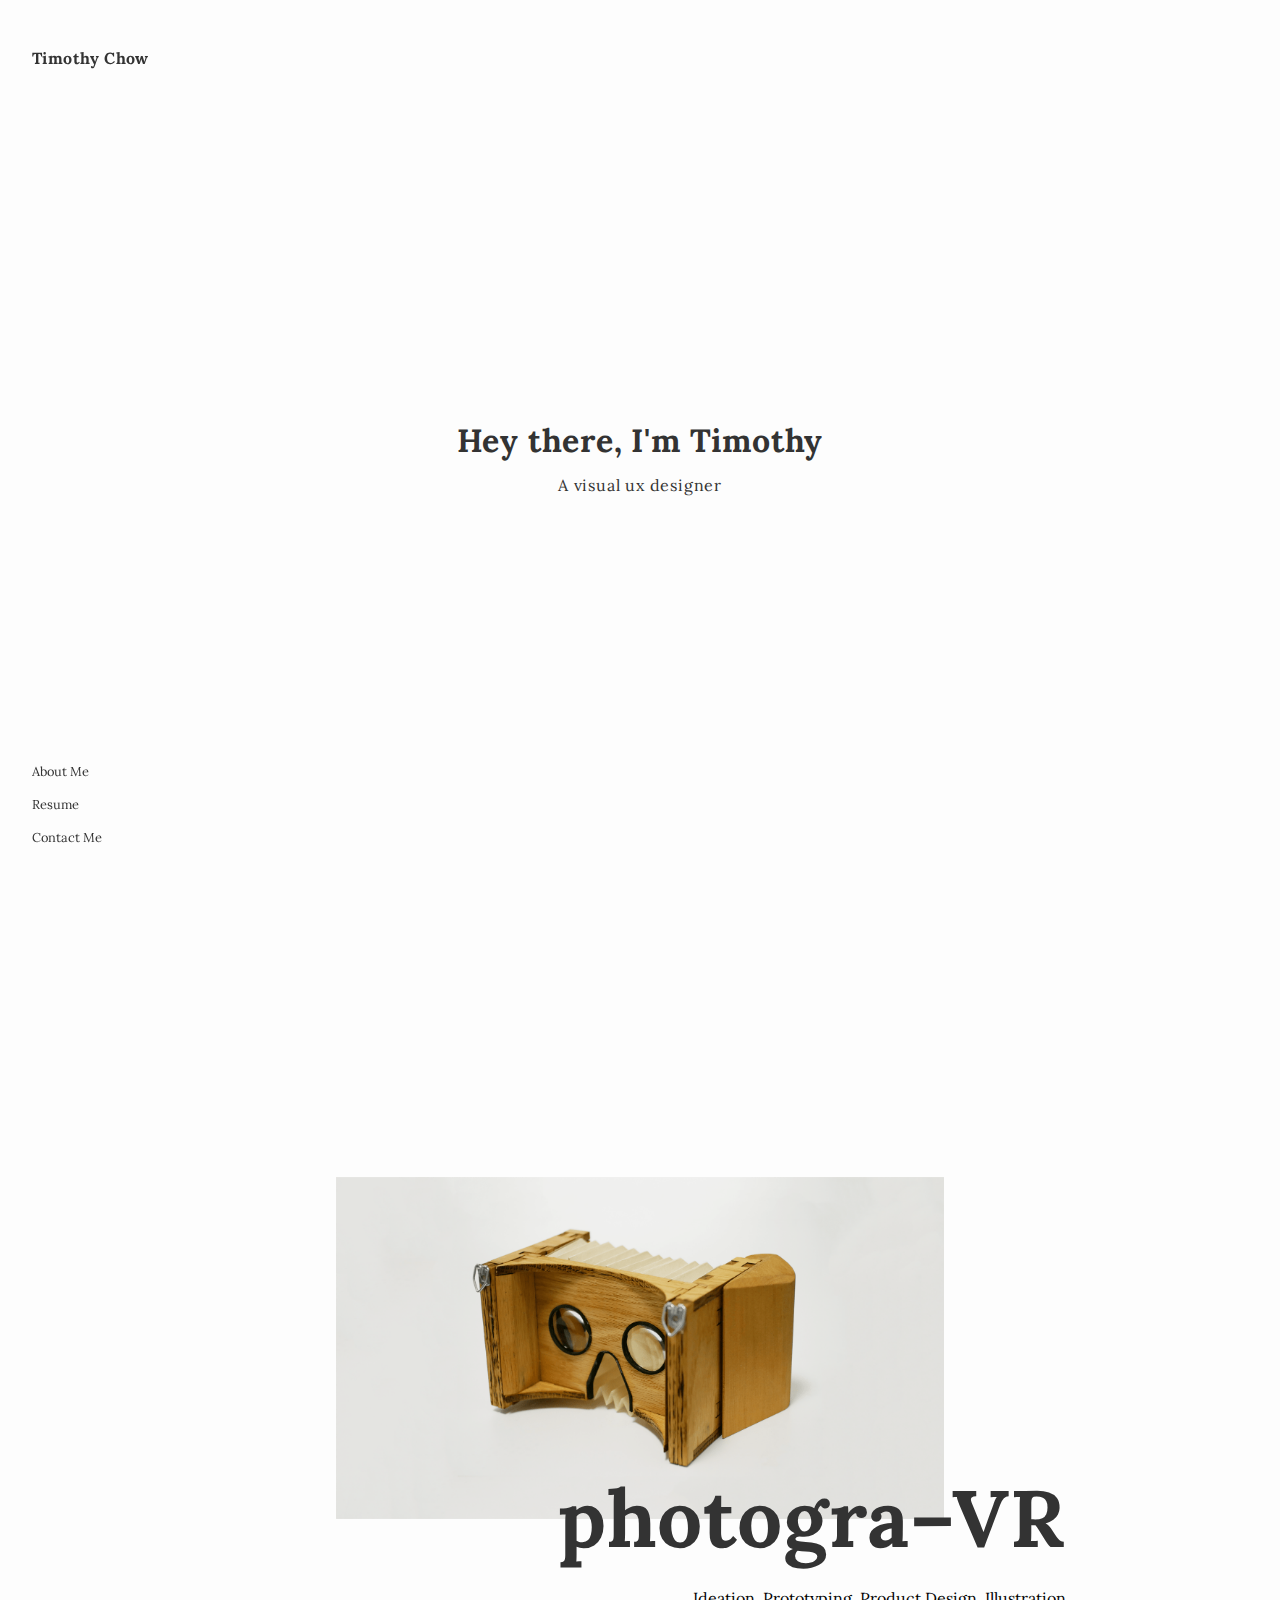
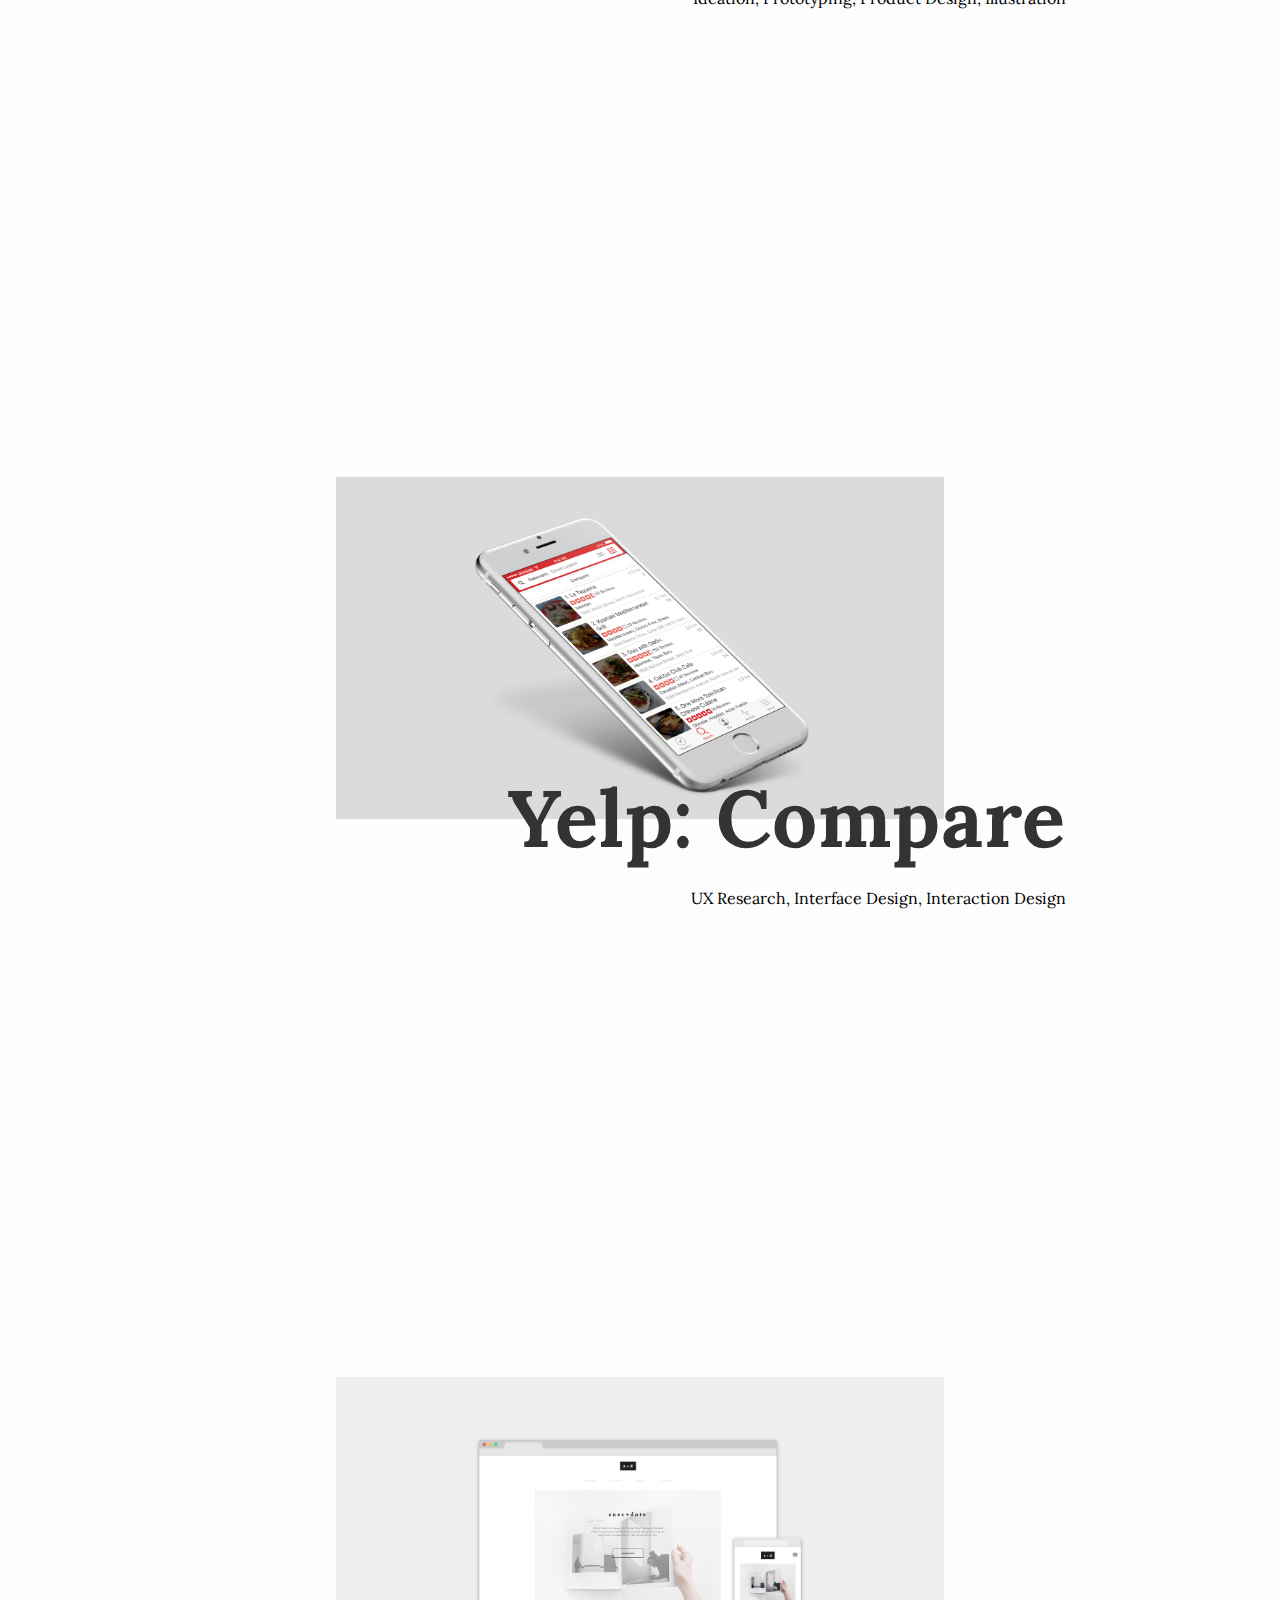
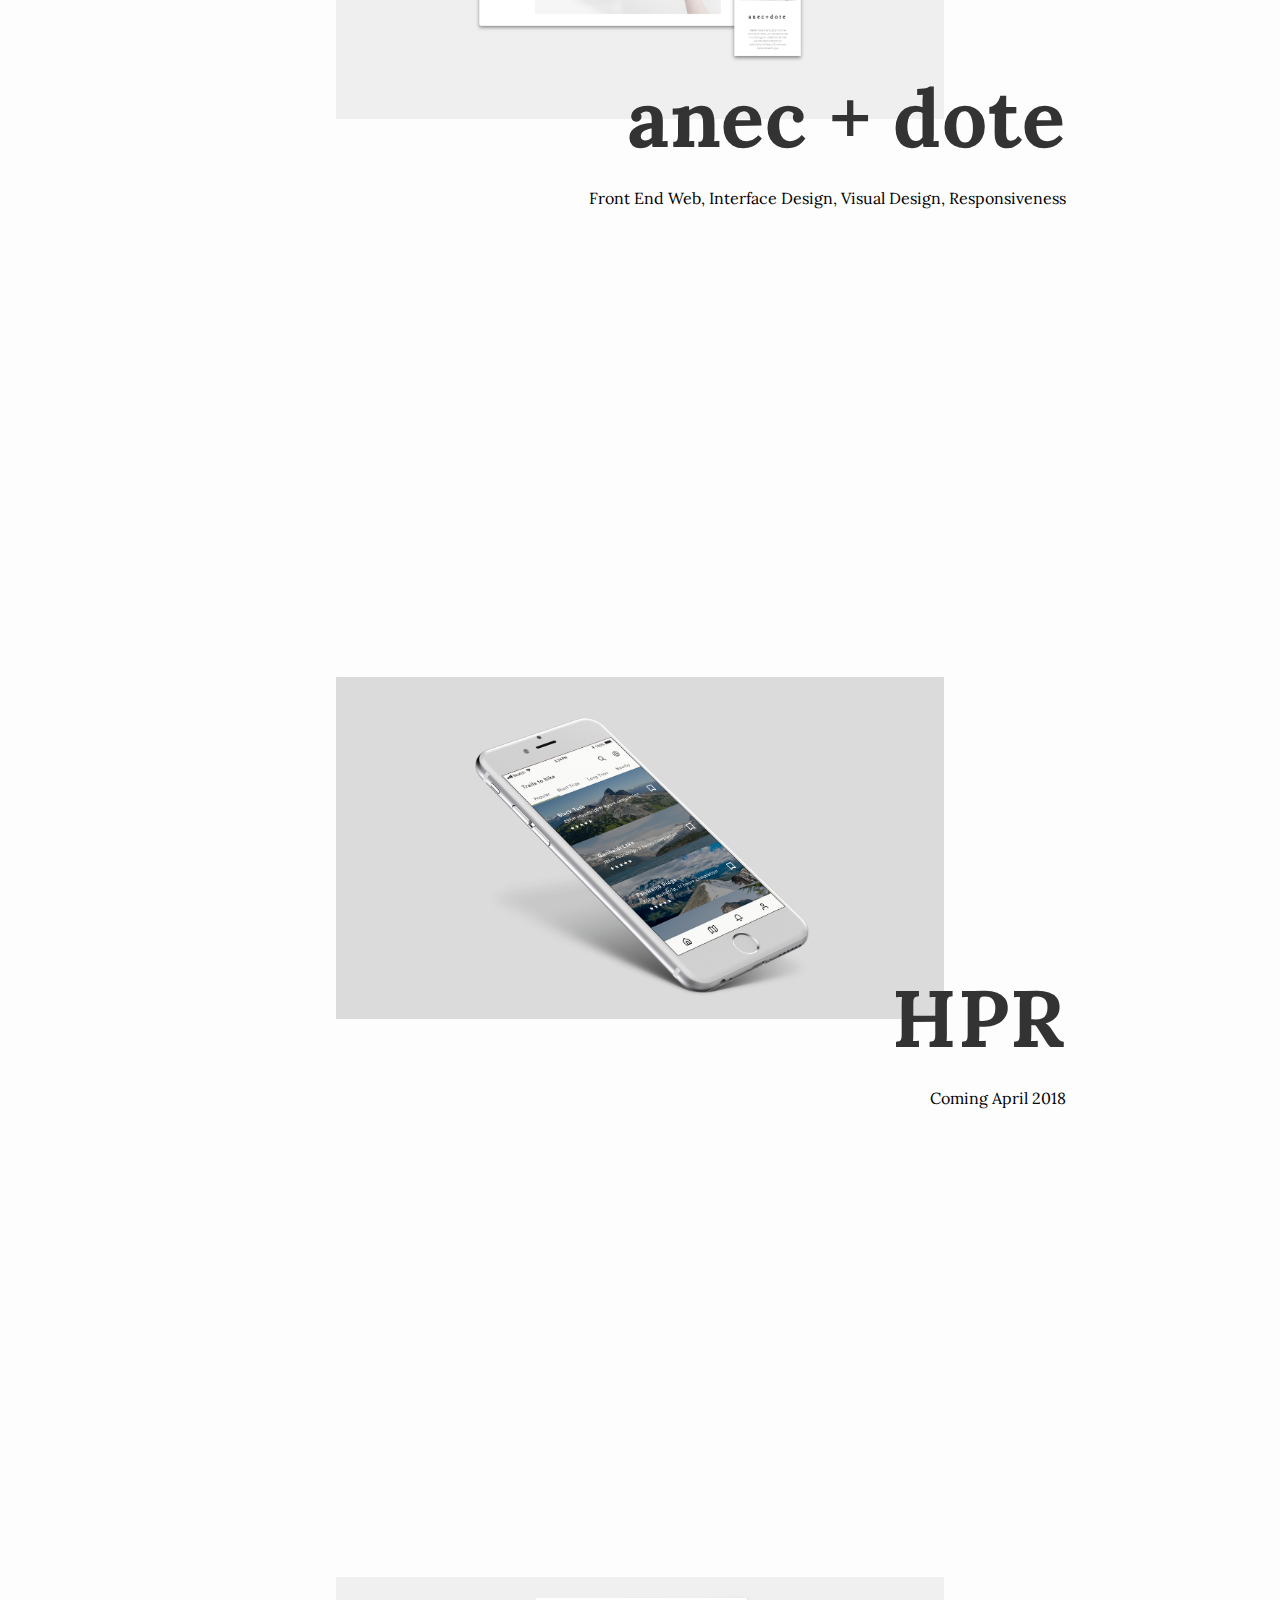
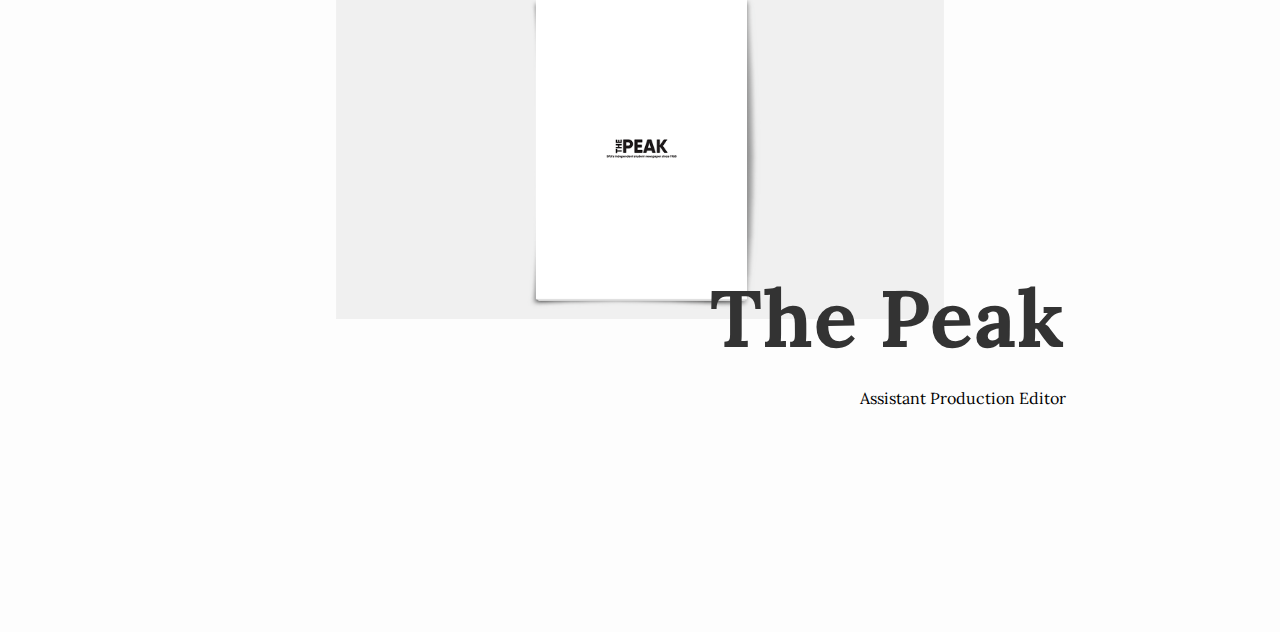
==== public_html/index.html @ 2b975cde "Headers resized" ====
<!DOCTYPE html>
<html lang="en">

<head>
    <meta charset="utf-8">
    <meta name="viewport" content="width=device-width, initial-scale=1">
    <link rel="stylesheet" href="css/normalize.css">
    <link rel="stylesheet" href="css/main.css">
    <link rel="stylesheet" href="css/grids.css">
    <link rel="stylesheet" href="css/jquery.fullPage.css">
    <title>Timothy Chow</title>

    <script src="https://ajax.googleapis.com/ajax/libs/jquery/3.3.1/jquery.min.js"></script>
    <script src="js/smoothScroll.js"></script>
    <script src="js/hamburger.js"></script>
    <script src="js/jquery.fullPage.js"></script>
    <script src="js/jquery.fittext.js"></script>
</head>

<body>
    <div id="home"></div>
    <nav>
        <div class="logo-container">
            <a href="#home">
                <h1>Timothy Chow</h1>
            </a>
        </div>
        <div class="nav-container" id="myNav">
            <div id="landing">
                <div class="hamburger" onclick="myFunction()">
                    <div class="ham-bar1"></div>
                    <div class="ham-bar2"></div>
                    <div class="ham-bar3"></div>
                </div>
            </div>
            <ul>
                <li><a href="about.html">About Me</a></li>
                <li><a href="pdf/Resume.pdf">Resume</a></li>
                <li><a href="mailto:tmc21@sfu.ca">Contact Me</a></li>
            </ul>
        </div>
    </nav>
    <div class="content-container">
        <div class="content">
            <div id="fullpage">
                <div class="section" id="intro">
                    <h1>Hey there, I'm Timothy</h1>
                    <h2>A visual ux designer</h2>
                </div>
                <div class="section">
                    <div class="project">
                        <a href="photographVR.html">
                            <figure class="tint">
                                <img src="img/photograph-vr-img.png" alt="photogra–VR" />
                                <div class="text-content">
                                    <h2>photogra–VR</h2>
                                    <p>Ideation, Prototyping, Product Design, Illustration</p>
                                </div>
                            </figure>
                        </a>
                    </div>
                    <h2 class="header">photogra–VR</h2>
                    <p class="subheader">Ideation, Prototyping, Product Design, Illustration</p>
                </div>
                <div class="section">
                    <div class="project">
                        <a href="yelp.html">
                            <figure class="tint">
                                <img src="img/yelp.png" alt="Yelp Feature" />
                                <div class="text-content">
                                    <h2>Yelp: Compare</h2>
                                    <p>UX Research, Interface Design, Interaction Design</p>
                                </div>
                            </figure>
                        </a>
                    </div>
                    <h2 class="header">Yelp: Compare</h2>
                    <p class="subheader">UX Research, Interface Design, Interaction Design</p>
                </div>
                <div class="section">
                    <div class="project">
                        <a href="anecdote.html">
                            <figure class="tint">
                                <img src="img/anecdote.png" alt="anec+dote" />
                                <div class="text-content">
                                    <h2>anec + dote</h2>
                                    <p>Front End Web, Interface Design, Visual Design, Responsiveness</p>
                                </div>
                            </figure>
                        </a>
                    </div>
                    <h2 class="header">anec + dote</h2>
                    <p class="subheader">Front End Web, Interface Design, Visual Design, Responsiveness</p>
                </div>
                <div class="section">
                    <div class="project">
                        <a href="#0">
                            <figure class="tint">
                                <img src="img/HPR.png" alt="HPR" />
                                <div class="text-content">
                                    <h2>Hiker's Preparation Resource</h2>
                                    <p>Coming April 2018</p>
                                </div>
                            </figure>
                        </a>
                    </div>
                    <h2 class="header">HPR</h2>
                    <p class="subheader">Coming April 2018</p>
                </div>
                <div class="section">
                    <div class="project">
                        <a href="thepeak.html">
                            <figure class="tint">
                                <img src="img/thepeak.png" alt="The Peak" />
                                <div class="text-content">
                                    <h2>The Peak</h2>
                                    <p>Assistant Production Editor</p>
                                </div>
                            </figure>
                        </a>
                    </div>
                    <h2 class="header">The Peak</h2>
                    <p class="subheader">Assistant Production Editor</p>
                </div>
            </div>
        </div>
    </div>

    <script>
        $('#fullpage').fullpage({
            scrollingSpeed: 800,
            autoScrolling: false,
            fitToSection: true,
            fitToSectionDelay: 500,
            scrollBar: true,
            easing: 'easeInOutCubic',
            easingcss3: 'ease',
            loopBottom: false,
            loopTop: false,
            loopHorizontal: true,
            continuousVertical: false,
            scrollOverflow: false,
            touchSensitivity: 15,
            normalScrollElementTouchThreshold: 5,

            //Accessibility
            keyboardScrolling: true,
            animateAnchor: true,
            recordHistory: false,

            //Design
            controlArrows: true,
            responsiveWidth: 460,
            anchors: ['tim', 'photogra–VR', 'yelp', 'anecdote', 'hpr', 'thepeak'],

        });
    </script>
</body>
</html>
---- public_html/css/main.css ----
/*@import url('https://fonts.googleapis.com/css?family=Karla:400,400i,700,700i');*/

@import url('https://fonts.googleapis.com/css?family=Lora');

* {
    font-family: "Lora", sans-serif;
    box-sizing: border-box;
}

::selection {
    background: #ffff66;
}

html,
body {
    height: 100%;
    width: 100%;
}

body {
    margin: 0;
    padding: 0;
    background-color: #fdfdfd;
}

.logo-container {
    position: fixed;
    top: 0%;
    z-index: 1;
    margin-left: 2rem;
}

.logo-container a {
    text-decoration: none;
}

.logo-container h1 {
    display: inline-block;
    text-align: left;
    margin-top: 3rem;
    margin-bottom: 2rem;
    color: #333;
    font-size: 1rem;
    font-weight: 700;
    transition: all 0.3s ease-in-out;
}

nav ul {
    position: fixed;
    left: 2rem;
    top: 83%;
    list-style-type: none;
    margin: 0;
    padding: 0;
    overflow: hidden;
    text-align: left;
    z-index: 1;
}

nav li a {
    font-size: 0.8rem;
    margin-top: 1rem;
    display: inline-block;
    color: #333;
    text-decoration: none;
    font-weight: 400;
    transition: all 0.3s ease-in-out;
}

nav li a:hover {
    background-color: #ffff66;
}

.ham-bar1,
.ham-bar2,
.ham-bar3 {
    width: 35px;
    height: 5px;
    background-color: #333;
    margin: 6px 0;
    transition: 0.4s;
}

.nav-container.responsive .ham-bar1 {
    -webkit-transform: rotate(-45deg) translate(-9px, 50px);
    transform: rotate(-45deg) translate(-9px, 6px);
}

.nav-container.responsive .ham-bar2 {
    opacity: 0;
}

.nav-container.responsive .ham-bar3 {
    -webkit-transform: rotate(45deg) translate(-8px, -8px);
    transform: rotate(45deg) translate(-8px, -8px);
}

.hamburger {
    display: none;
}

.content-container {
    padding-left: 2rem;
    padding-right: 2rem;
    padding-bottom: 2rem;
    min-height: 100%;
}

.content {
    width: 50%;
    margin: auto;
}

h1 {
    /*    font-family: 'Lora';*/
    color: #333;
    letter-spacing: 0.025em;
    font-size: 2rem;
    font-weight: 700;
    margin-left: auto;
    margin-right: auto;
    text-align: center;
}

h2 {
    /*    font-family: 'Lora';*/
    color: #333;
    letter-spacing: 0.05rem;
    font-size: 1.15rem;
    font-weight: 700;
    text-align: center;
}

h3 {
    /*    font-family: 'Lora';*/
    color: #333;
    letter-spacing: 0.05rem;
    font-size: 0.85rem;
    font-weight: 700;
    text-transform: uppercase;
}

p {
    line-height: 1.75rem;
}

img {
    width: 100%;
}

#intro {
    background: #fdfdfd;
    height: 100vh;
}

#intro h1 {
    background: #fdfdfd;
    position: relative;
    margin-bottom: 0.5rem;
}

#intro h2 {
    color: #333;
    font-size: 1rem;
    font-weight: 400;
    width: 100%;
    margin: auto;
    line-height: 2rem;
    position: relative;
}

figure {
    margin: 0;
    padding-bottom: 0;
}

.tint {
  position: relative;
  float: left;
}

.tint:before {
  content: "";
  display: block;
  position: absolute;
  top: 0;
  bottom: 0;
  left: 0;
  right: 0;
  background: rgba(0,0,0, 0);
  transition: all .3s linear;
}

.tint:hover:before {
    background: rgba(0,0,0,0.1);
}

.text-content h2 {
    font-size: 2rem;
    color: #fdfdfd;
    text-transform: none;
}

.text-content p {
    font-size: 1rem;
    color: #fdfdfd;
    margin: auto;
    font-weight: 400;
}

.text-content h2,
.text-content p {
    text-align: center;
    vertical-align: middle;
    display: none;
}

.project .text-content {
    color: white;
    cursor: pointer;
    width: 100%;
    position: absolute;
    top: 37.5%;
    opacity: 0;
    -webkit-transition: opacity 300ms;
    -moz-transition: opacity 300ms;
    -o-transition: opacity 300ms;
    transition: opacity 300ms;
}

.project:hover .text-content {
    opacity: 1;
}

.project a img {
    margin-bottom: none;
    padding-bottom: none;
}

.project a {
    text-decoration: none;
}

h2.header {
    font-size: 7rem;
    position: absolute;
    margin: 0;
    right: -12%;
    top: 64.5%;
}

p.subheader {
    font-size: 1rem;
    position: absolute;
    margin: 0;
    right: -12%;
    top: 82%;
}

.opening-statement {
    height: 100vh;
    text-align: center;
}

.opening-statement h1,
.opening-statement h2,
.opening-statement p {
    position: relative;
    top: 40%;
}

.opening-statement h2 {
    font-weight: 400;
}

.section-element {
    padding-bottom: 4rem;
}

.section-element h2 {
    text-align: left;
}

.supplemental-pdf {
    padding-top: 1rem;
    padding-bottom: 3rem;
}

.supplemental-pdf a {
    font-size: 0.85rem;
    text-transform: uppercase;
    text-decoration: none;
    font-weight: 700;
    color: #333;
    transition: all 0.3s ease-in-out;
    border-bottom: solid 2px;
}

.supplemental-pdf a:hover {
    background-color: #FFFF66;
}

.project-content img {
    width: 100%;
}

.project-content p {
    line-height: 1.5rem;
    font-size: 0.9rem;
}

.project-content ol {
    list-style: none;
    margin: 0;
    padding: 0;
}

.project-content span {
    position: absolute;
    margin-top: 0.5rem;
    font-size: 3em;
    font-weight: 700;
    background-color: #ffff66;
}

.project-content li {
    font-size: 1.2rem;
    font-weight: 700;
    padding-top: 1rem;
    padding-bottom: 1rem;
}

.project-content li p {
    font-family: 'Lora';
    font-size: 2rem;
    margin-left: 6rem;
    line-height: 3rem;
    margin-top: 0;
}

.photographvr-img {
    width: 100%;
}

.photographvr-img figure {
    margin: 0;
    padding: 2rem 0;
}

.photographvr-img figcaption {
    text-align: center;
    font-size: 0.8rem;
    font-style: italic;
}

.photographvr-img2 {
    width: 60%;
    margin: auto;
    padding-bottom: 1rem;
}

#about {
    padding-top: 20vh;
    height: 50vh;
}

.video-right video {
    float: right;
    box-shadow: 0px 10px 40px #AAA;
}

#about h1 {
    text-align: left;
    margin-top: 0;
}

#about h2 {
    text-align: left;
}

#about a {
    text-decoration: none;
    font-weight: 700;
    color: #333;
    transition: all 0.3s ease-in-out;
}

#about a:hover {
    background-color: #ffff66;
}

#about > .content-container > .content {
    width: 70%;
}

#about .grid-col-1of2 {
    padding-left: 2rem;
    padding-right: 2rem;
}

#about img {
    float: right;
    width: 80%;
}

.about-bio {}

#connect {
    padding-top: 2rem;
}

a.connect-links {
    display: inline-block;
    margin-right: 2rem;
}

.video-left video {
    box-shadow: 0px 10px 40px #AAA;
}

.next-project a {
    text-align: center;
    width: 100%;
    left: 50%;
    margin: auto;
    display: inline;
    text-decoration: none;
    color: #333;
    font-weight: 700;
    transition: all 0.3s ease-in-out;
}

.next-project a:hover {
    background-color: #ffff66;
}
---- public_html/css/grids.css ----
.grid-container {
    display: flex;
    flex-wrap: wrap;
}

.grid-col-1of2 {
    margin: 0;
    width: 50%;
}

.grid-col-1of3 {
    margin: 0;
    width: 33.333333%;
}

@media(max-width:93.75rem) {
    h2.header {
        right: -20%;
    }
    
    p.subheader {
        right: -20%;
    }
}

@media(max-width:87.5rem) {
    h2.header {
        right: -30%;
        top: 63%;
        font-size: 6rem;
    }
    
    p.subheader {
        right: -30%;
        top: 80.5%;
    }
}

@media (max-width:81.25rem) {
    h2.header {
        right: -20%;
        top: 63%;
        font-size: 5rem;
    }
    
    p.subheader {
        right: -20%;
        top: 76%;
    }
}

@media(max-width:75rem) {
    .content {
        width: 66%;
    }

    .logo-container {
        width: 100%;
        padding-left: auto;
        padding-right: auto;
    }

    .nav-container ul li {
        display: none;
    }

    .nav-container.responsive {
        height: 100%;
        background: #fdfdfd;
        transition: all 0.3s ease-in-out;
        z-index: 1;
        position: fixed;
    }

    .nav-container.responsive ul {
        padding-bottom: 100vh;
        background-color: #fdfdfd;
    }

    .nav-container.responsive ul li {
        display: block;
        margin-top: 2rem;
    }

    .nav-container.responsive a {
        transition: all 0.5s ease-in-out;
        color: #333;
        font-weight: 400;
    }

    nav ul {
        left: 0;
        top: 10%;
        width: 100%;
        margin: auto;
        text-align: center;
    }

    #myAbout {
        transform: translate(0%, 104%) scale(0.6);
    }

    .hamburger {
        position: fixed;
        right: 5%;
        display: block;
        float: right;
        padding: 0;
        margin: 0;
        padding-right: rem;
        transform: translate(0%, 50%) scale(0.6);
        z-index: 1;
    }
    
    #landing .hamburger {
        transform:translate(0%, 103%) scale(0.6);
    }

    #about img {
        width: 100%;
    }

    #about > .content-container > .content {
        width: 65%;
    }

    .project .text-content {
        opacity: 1
    }

    .text-content h2,
    .text-content p {
        color: #333;
    }

    .project .text-content {
        position: relative;
    }

    .tint:hover:before {
        background: rgba(0, 0, 0, 0);
    }
    
    h2.header {
        display: none;
    }
    
    p.subheader {
        display: none;
    }
    
    .text-content h2, .text-content p {
        display: block;
    }

    #connect {
        padding-bottom: 4rem;
    }
}

@media(max-width:68.75rem) {
    #about > .content-container > .content {
        width: 80%;
    }
}

@media(max-width:62.5rem) {
    .logo-container {
        background-color: #fdfdfd;
    }
}

@media(max-width:60rem) {
    .content {
        width: 75%;
    }

    .project-content span {
        font-size: 2em;
    }

    .project-content li p {
        font-size: 1.5rem;
        line-height: 2rem;
    }

    .video-right video {
        margin-right: 0rem;
    }

    .video-left video {
        margin-left: 0rem;
    }

    ul.project-list li {
        margin-top: 40vh;
        margin-bottom: 40vh;
    }

    #about > .content-container > .content {
        width: 90%;
    }
}

@media(max-width:50rem) {
    .grid-col-1of2 {
        width: 100%;
    }

    .video-right video {
        float: left;
    }

    .grid-col-1of2 > video,
    .grid-col-1of2 > video {
        margin-left: auto;
        margin-right: auto;
        width: 53.5%;
    }

    .flex-item:nth-of-type(1) {
        order: 2;
    }

    .flex-item:nth-of-type(2) {
        order: 1;
    }

    #about > .content-container > .content {
        width: 80%;
    }

    video {
        margin-top: 2rem;
    }
}

@media(max-width:30rem) {
    .content {
        width: 100%;
    }

    .photographvr-img2 {
        width: 100%;
    }

    .project-content span {
        font-size: 2em;
    }

    .project-content li p {
        font-size: 1rem;
        line-height: 1.5rem;
    }

    .video-right video,
    .video-left video {
        width: 100%;
    }

    #about > .content-container > .content {
        width: 100%;
    }

    #about .grid-col-1of2 {
        padding: 0;
    }


}
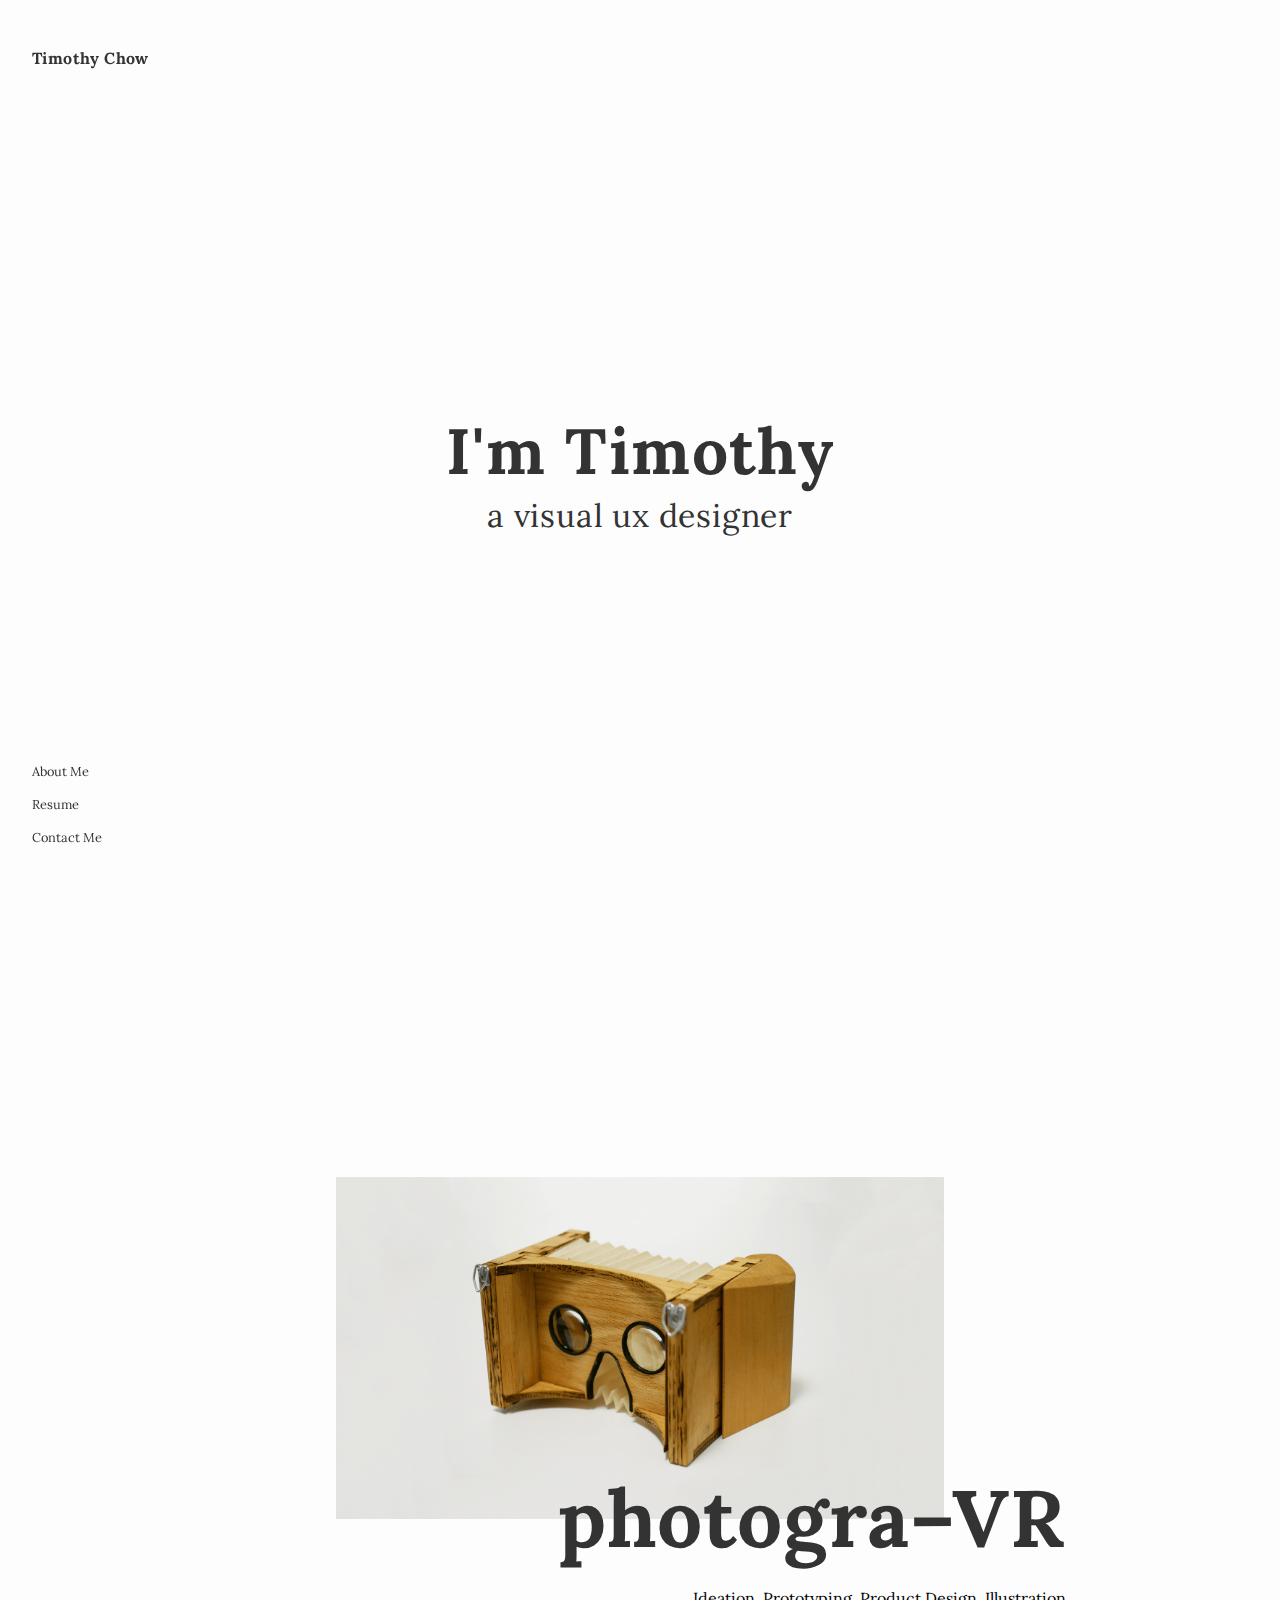
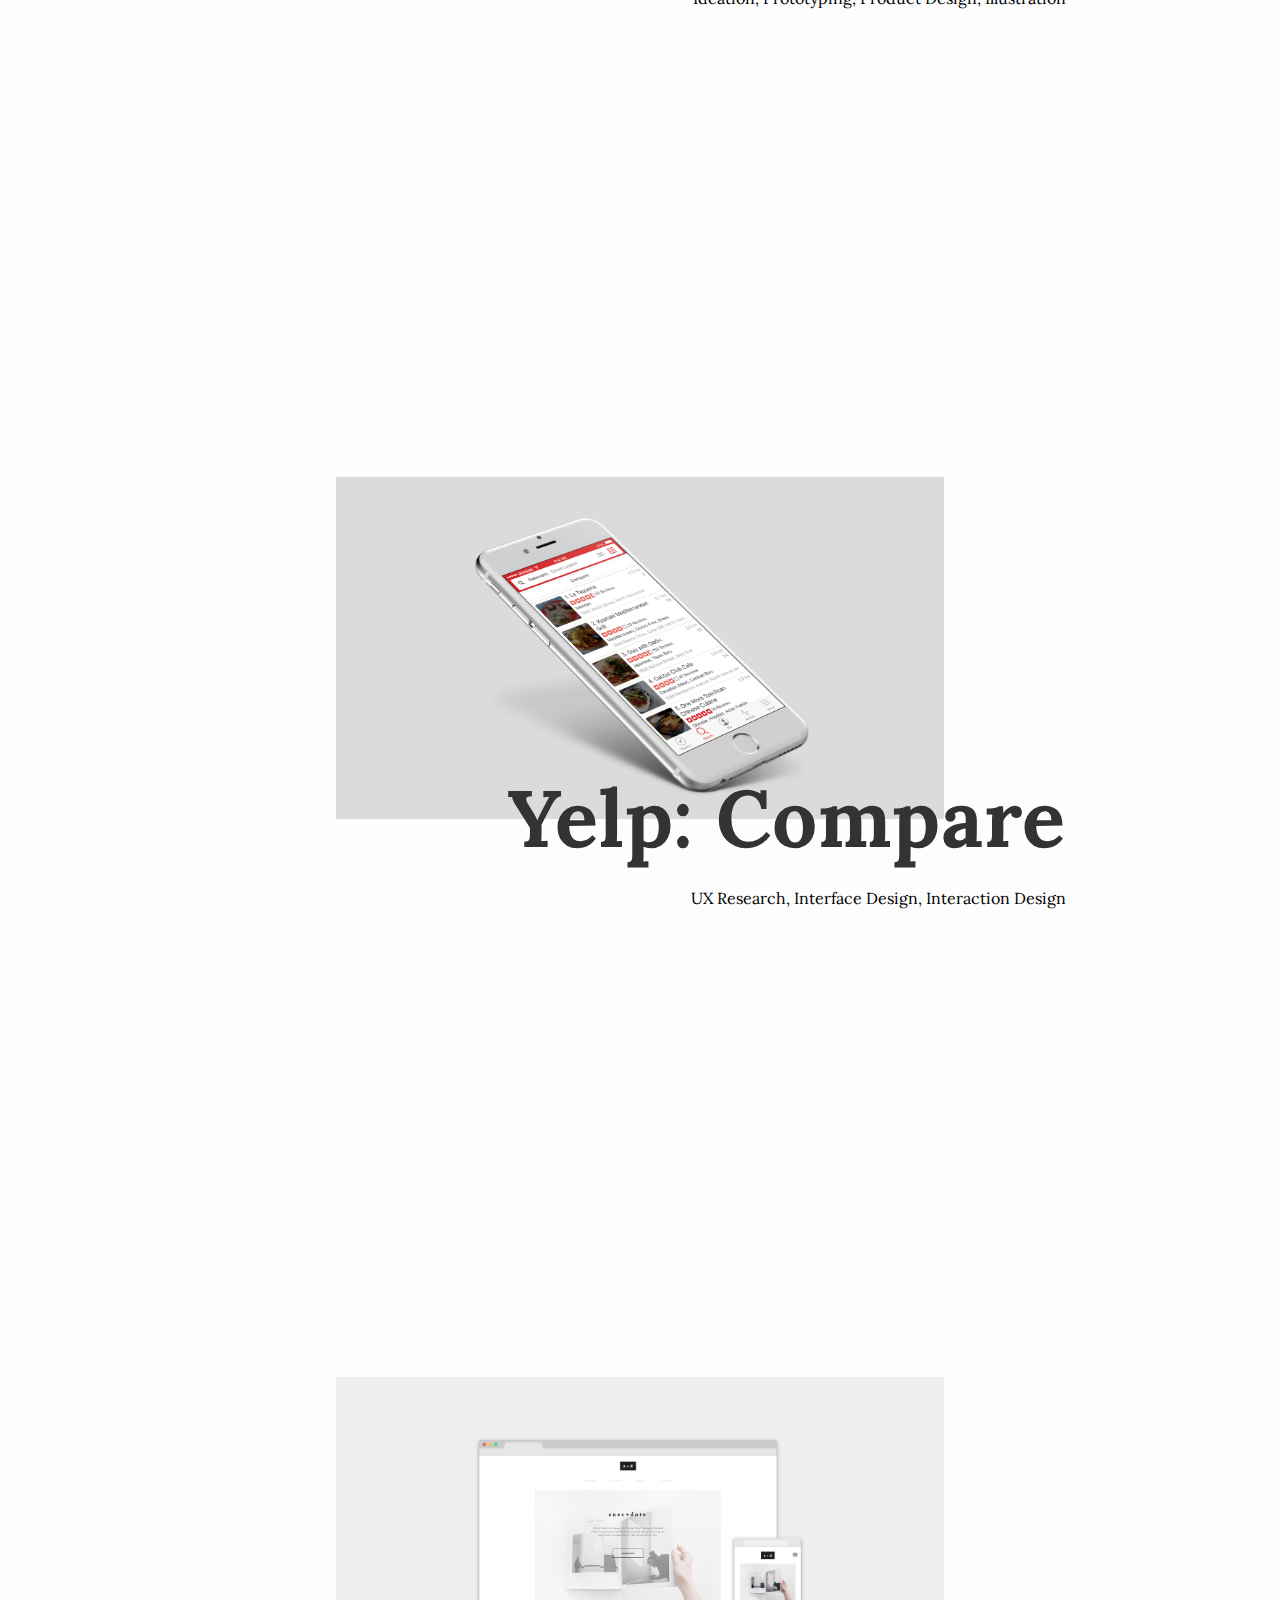
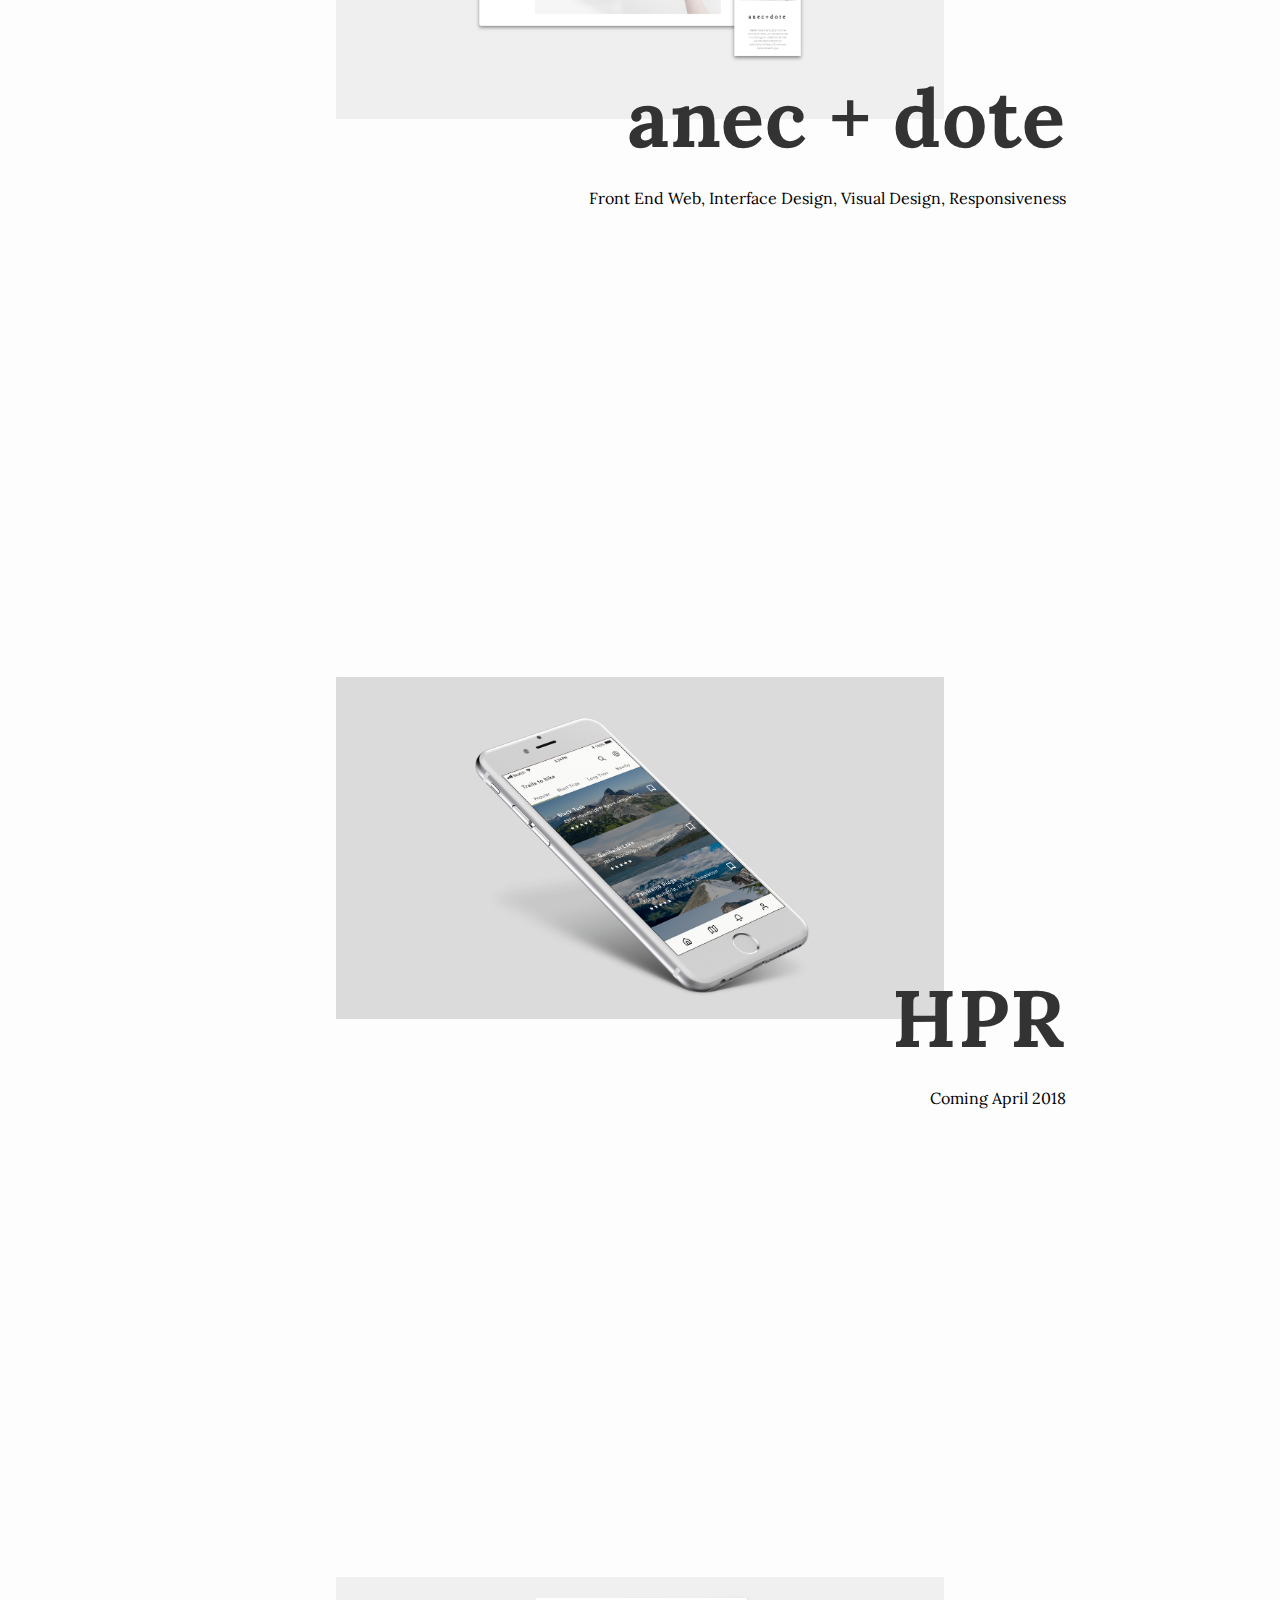
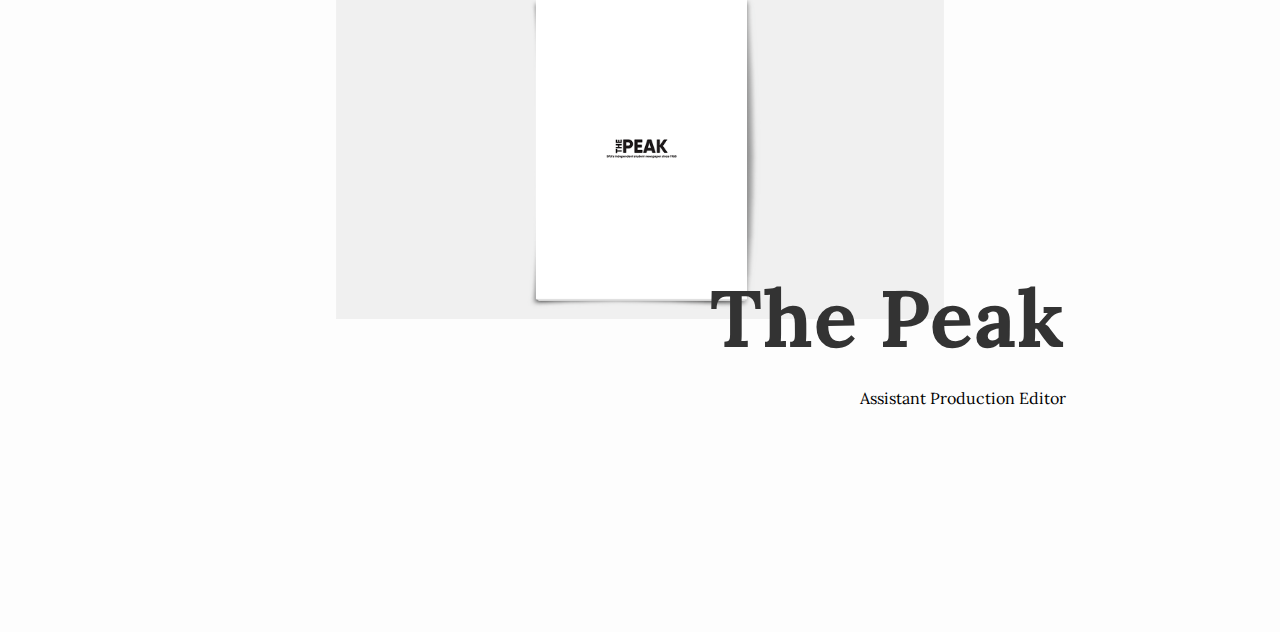
==== commit aea972d9: "Favicon" ====
--- a/public_html/index.html
+++ b/public_html/index.html
@@ -8,6 +8,7 @@
     <link rel="stylesheet" href="css/main.css">
     <link rel="stylesheet" href="css/grids.css">
     <link rel="stylesheet" href="css/jquery.fullPage.css">
+    <link rel="icon" type="image/png" href="img/favicon.png">
     <title>Timothy Chow</title>
 
     <script src="https://ajax.googleapis.com/ajax/libs/jquery/3.3.1/jquery.min.js"></script>
@@ -44,8 +45,8 @@
         <div class="content">
             <div id="fullpage">
                 <div class="section" id="intro">
-                    <h1>Hey there, I'm Timothy</h1>
-                    <h2>A visual ux designer</h2>
+                    <h1>I'm Timothy</h1>
+                    <h2>a visual ux designer</h2>
                 </div>
                 <div class="section">
                     <div class="project">
--- a/public_html/css/main.css
+++ b/public_html/css/main.css
@@ -154,6 +154,7 @@
 }
 
 #intro h1 {
+    font-size: 4rem;
     background: #fdfdfd;
     position: relative;
     margin-bottom: 0.5rem;
@@ -161,7 +162,7 @@
 
 #intro h2 {
     color: #333;
-    font-size: 1rem;
+    font-size: 2rem;
     font-weight: 400;
     width: 100%;
     margin: auto;
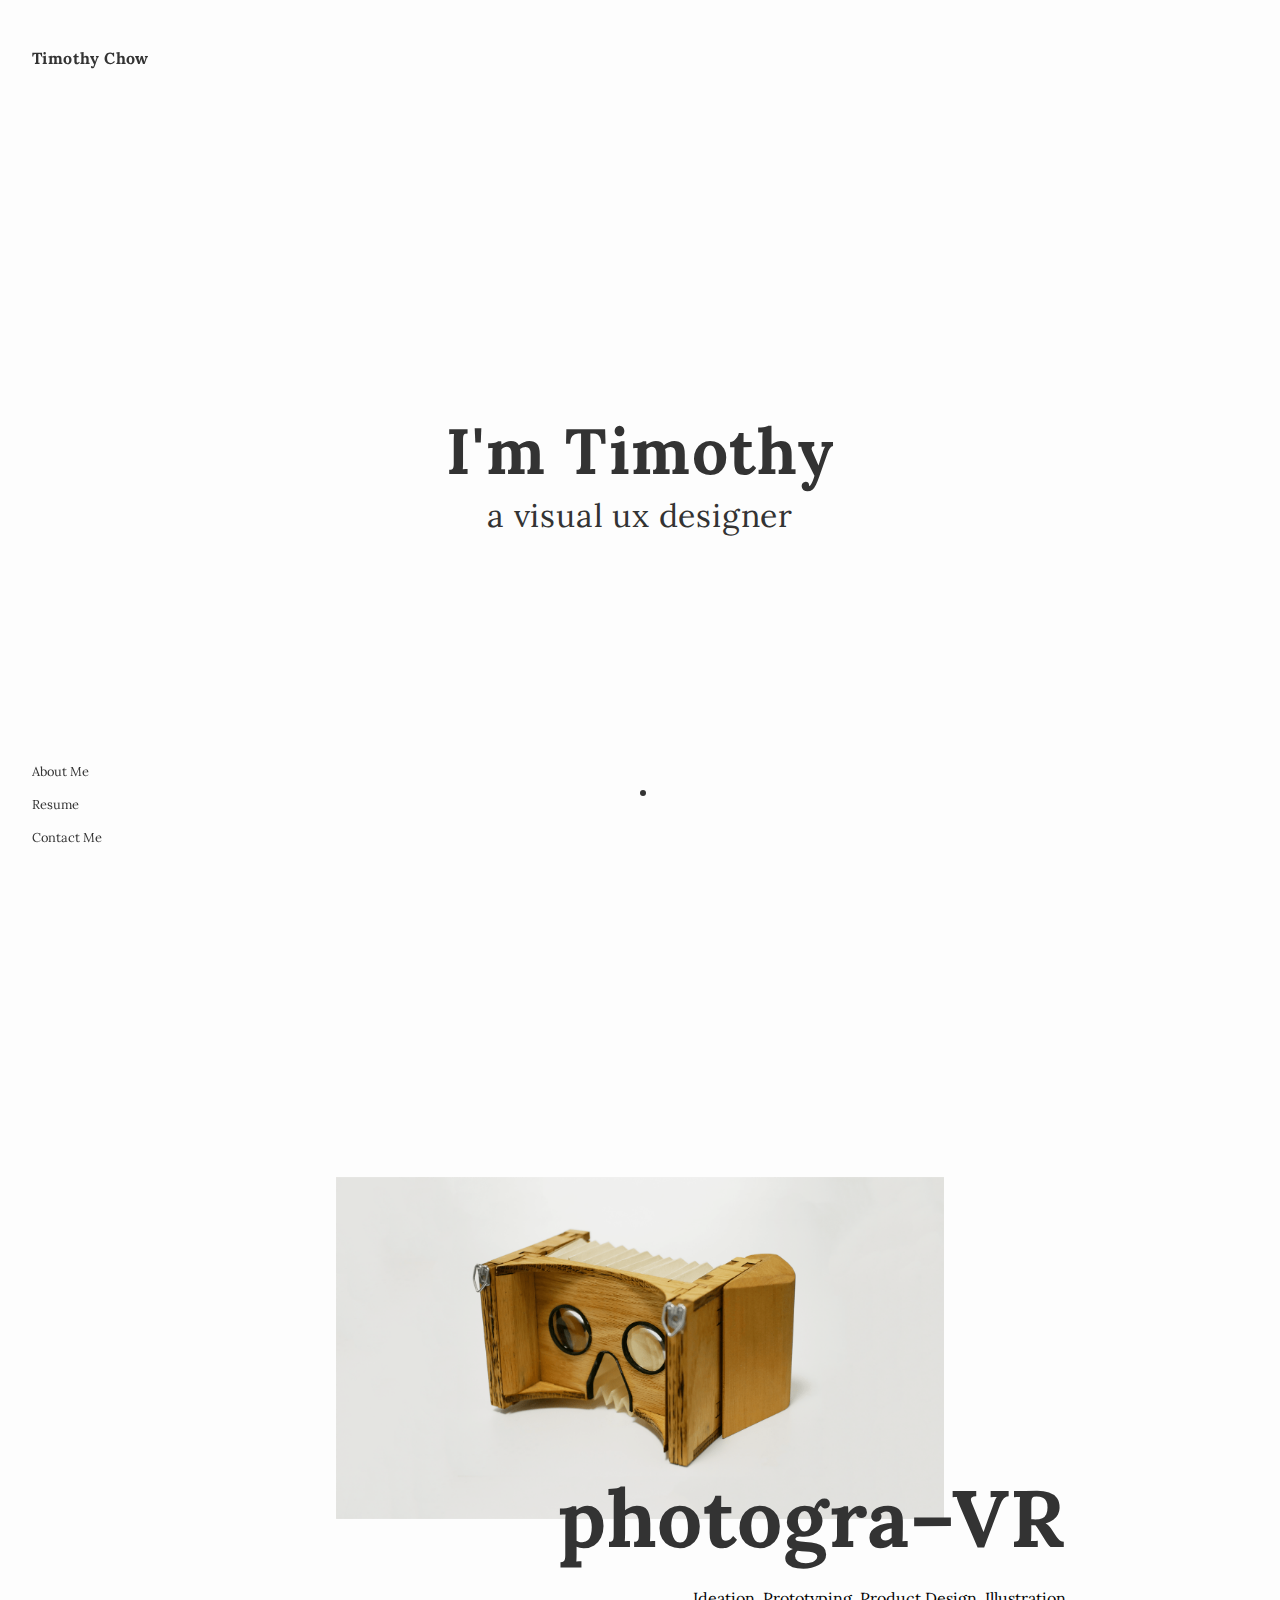
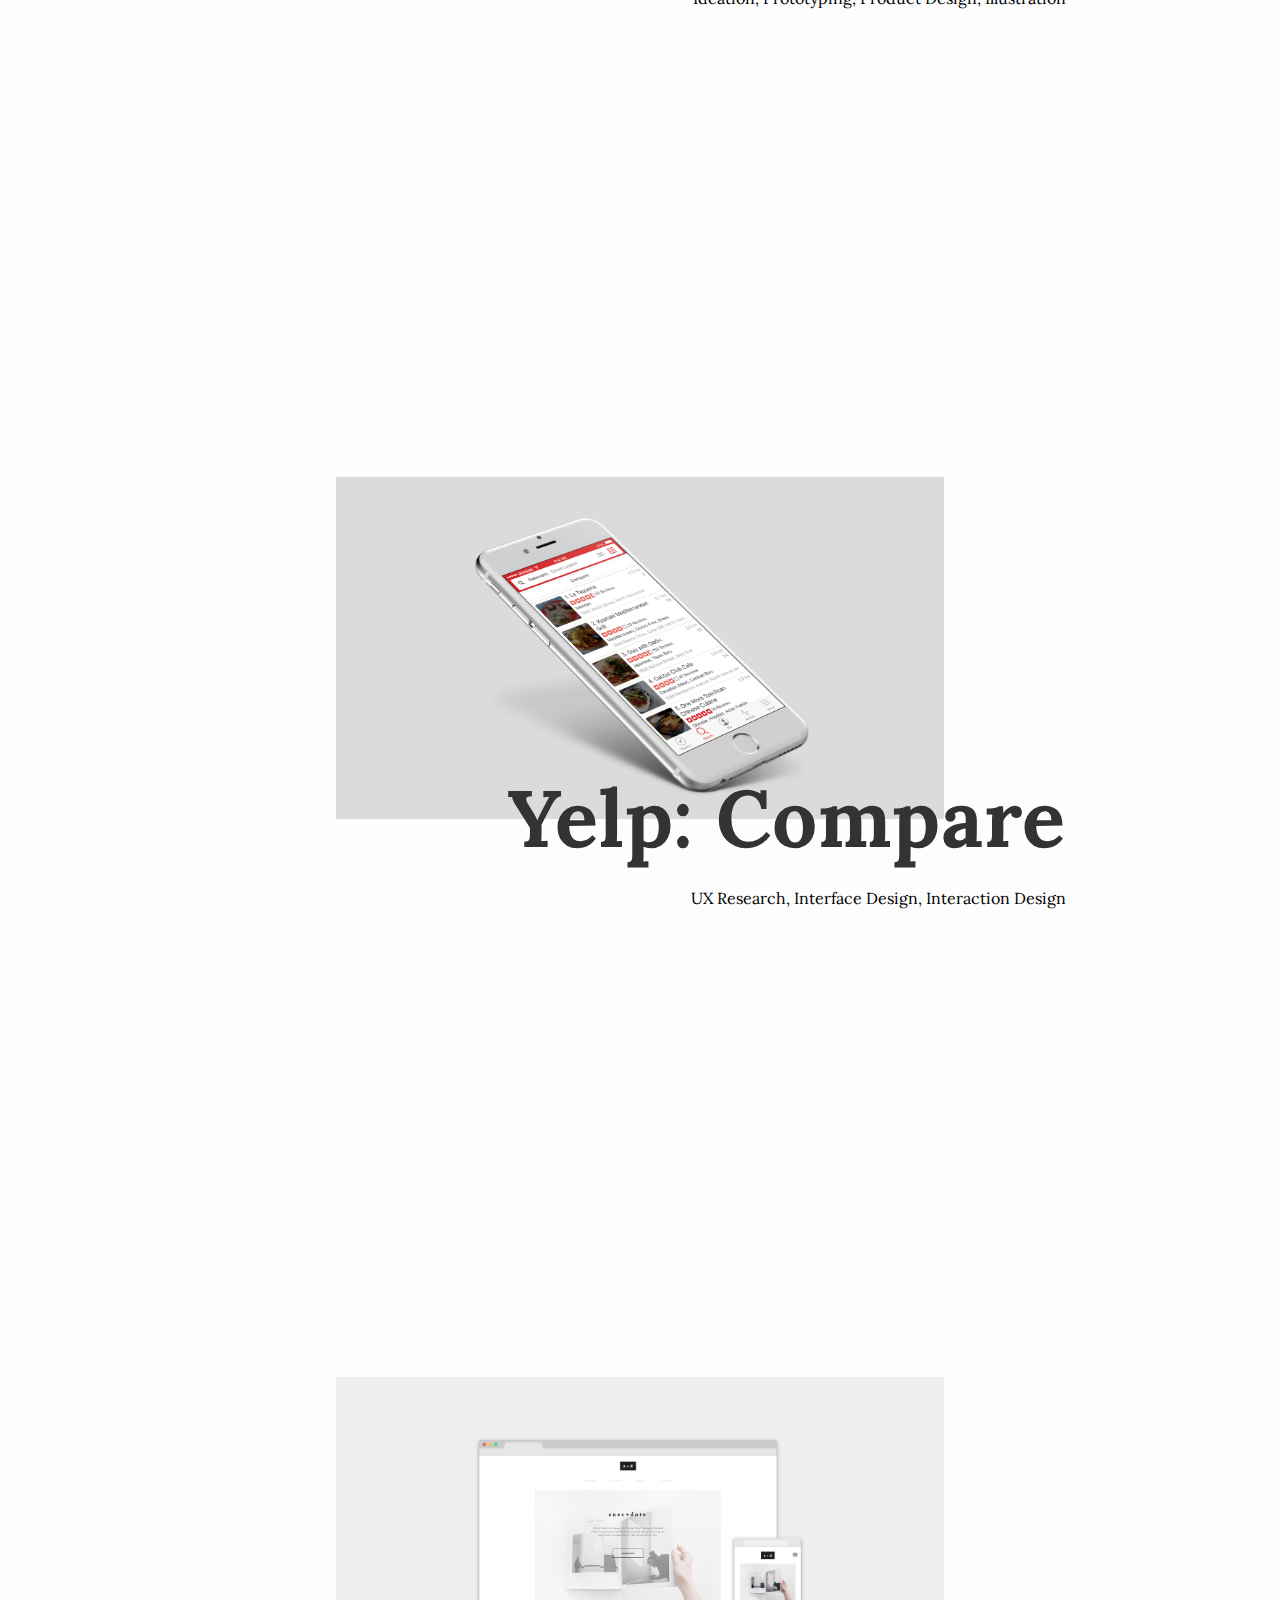
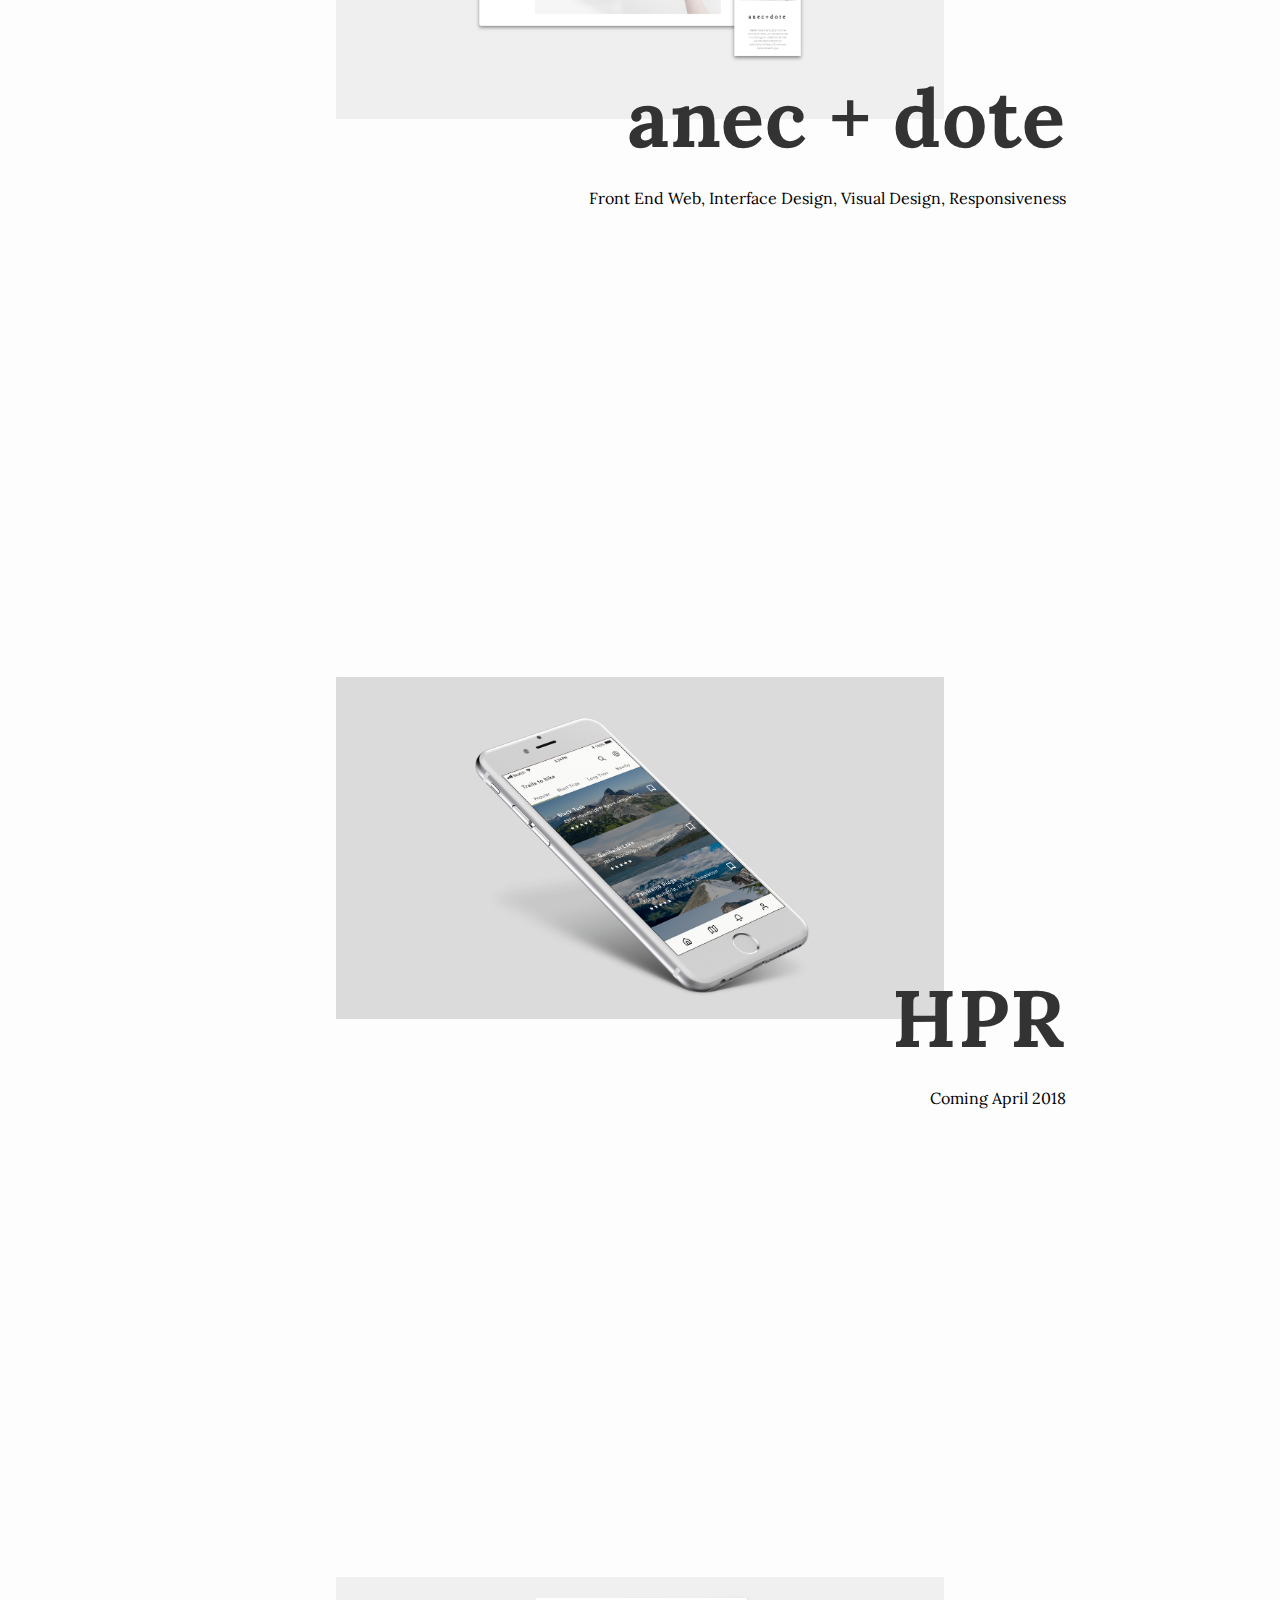
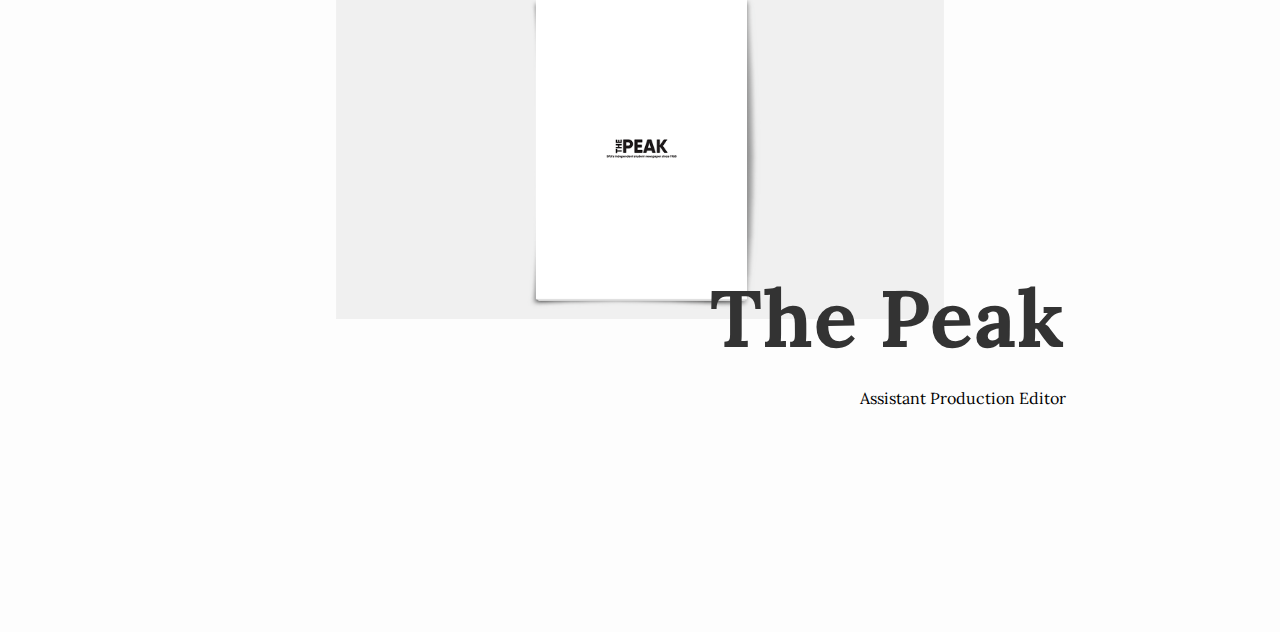
==== commit 17019a38: "Scroll Animation" ====
--- a/public_html/index.html
+++ b/public_html/index.html
@@ -8,6 +8,7 @@
     <link rel="stylesheet" href="css/main.css">
     <link rel="stylesheet" href="css/grids.css">
     <link rel="stylesheet" href="css/jquery.fullPage.css">
+    <link rel="stylesheet" href="css/animation.css">
     <link rel="icon" type="image/png" href="img/favicon.png">
     <title>Timothy Chow</title>
 
@@ -47,6 +48,9 @@
                 <div class="section" id="intro">
                     <h1>I'm Timothy</h1>
                     <h2>a visual ux designer</h2>
+                    <div class="scrolldown">
+                        <div class="dot"></div>
+                    </div>
                 </div>
                 <div class="section">
                     <div class="project">
--- a/public_html/css/main.css
+++ b/public_html/css/main.css
@@ -9,6 +9,14 @@
 
 ::selection {
     background: #ffff66;
+}
+
+html {
+  overflow: scroll;
+}
+::-webkit-scrollbar {
+    width: 0px;
+    background: transparent; /* make scrollbar transparent */
 }
 
 html,
--- a/public_html/css/grids.css
+++ b/public_html/css/grids.css
@@ -90,7 +90,7 @@
 
     nav ul {
         left: 0;
-        top: 10%;
+        top: 15%;
         width: 100%;
         margin: auto;
         text-align: center;
--- a/public_html/css/animation.css
+++ b/public_html/css/animation.css
@@ -0,0 +1,32 @@
+.scrolldown {
+    position: absolute;
+    left: 50%;
+    width: 10px;
+    height: 20px;
+    bottom: 10%;
+}
+
+.dot {
+    width: 6px;
+    height: 6px;
+    border-radius: 50%;
+    background-color: #333;
+    animation-name: dot;
+    animation-duration: 2s;
+    animation-timing-function: ease-out;
+    animation-iteration-count: infinite;
+}
+
+@keyframes dot {
+    100% {
+        opacity: 0;
+    }
+    90% {
+        transform: translateY(0);
+        opacity: 1;
+    }
+    0% {
+        transform: translateY(40px);
+        opacity: 0;
+    }
+}
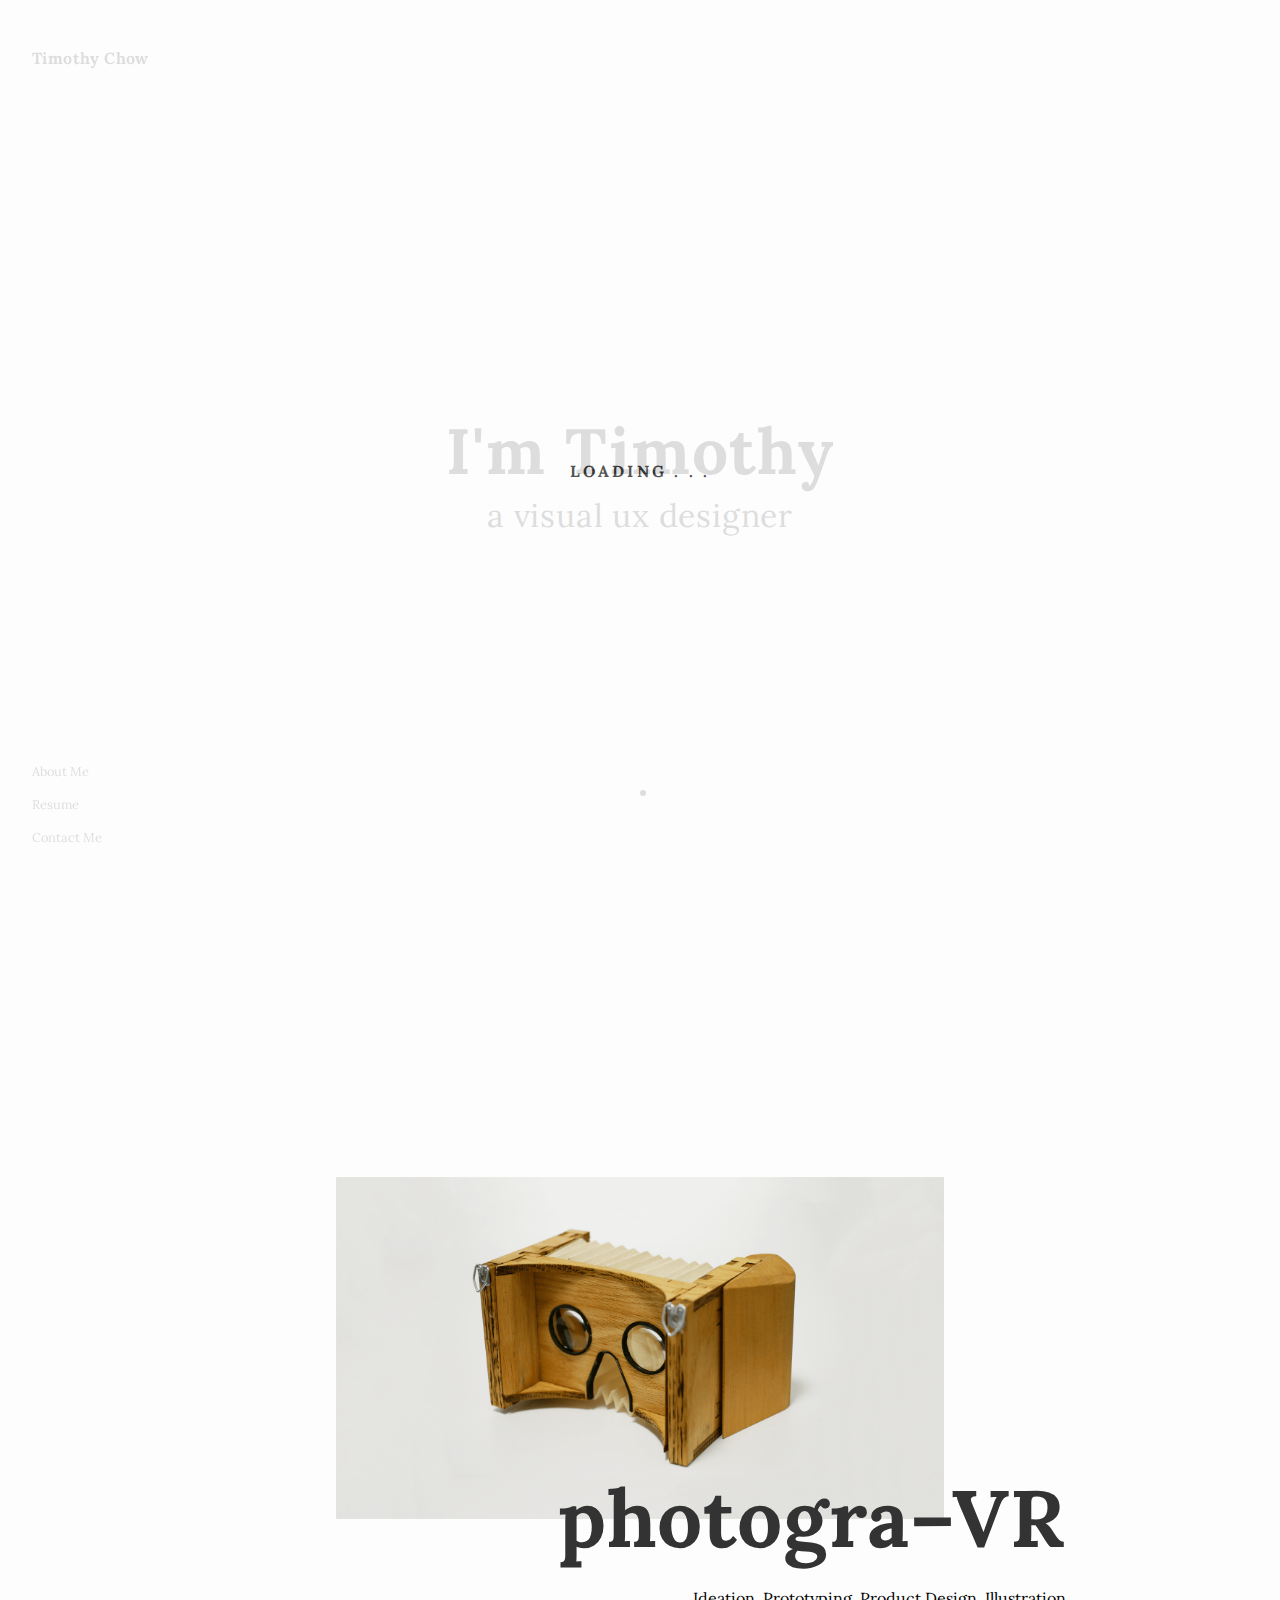
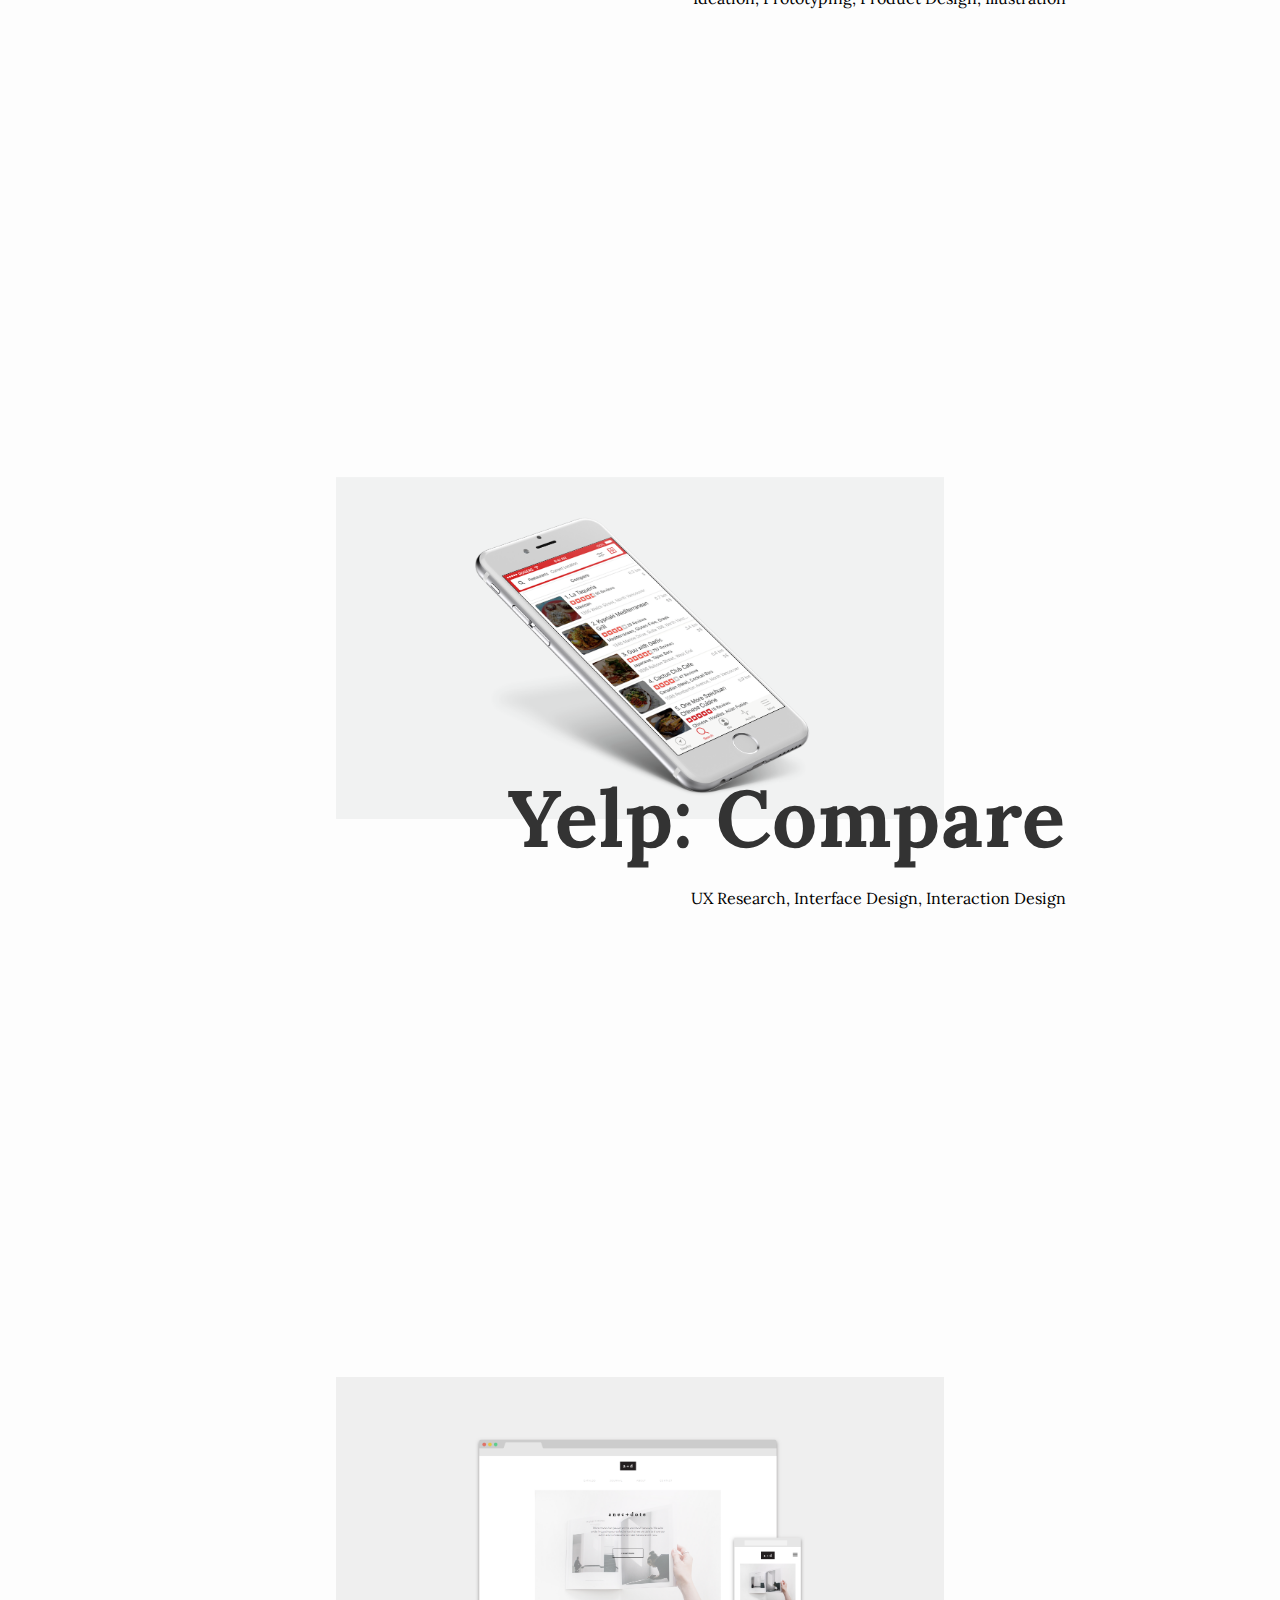
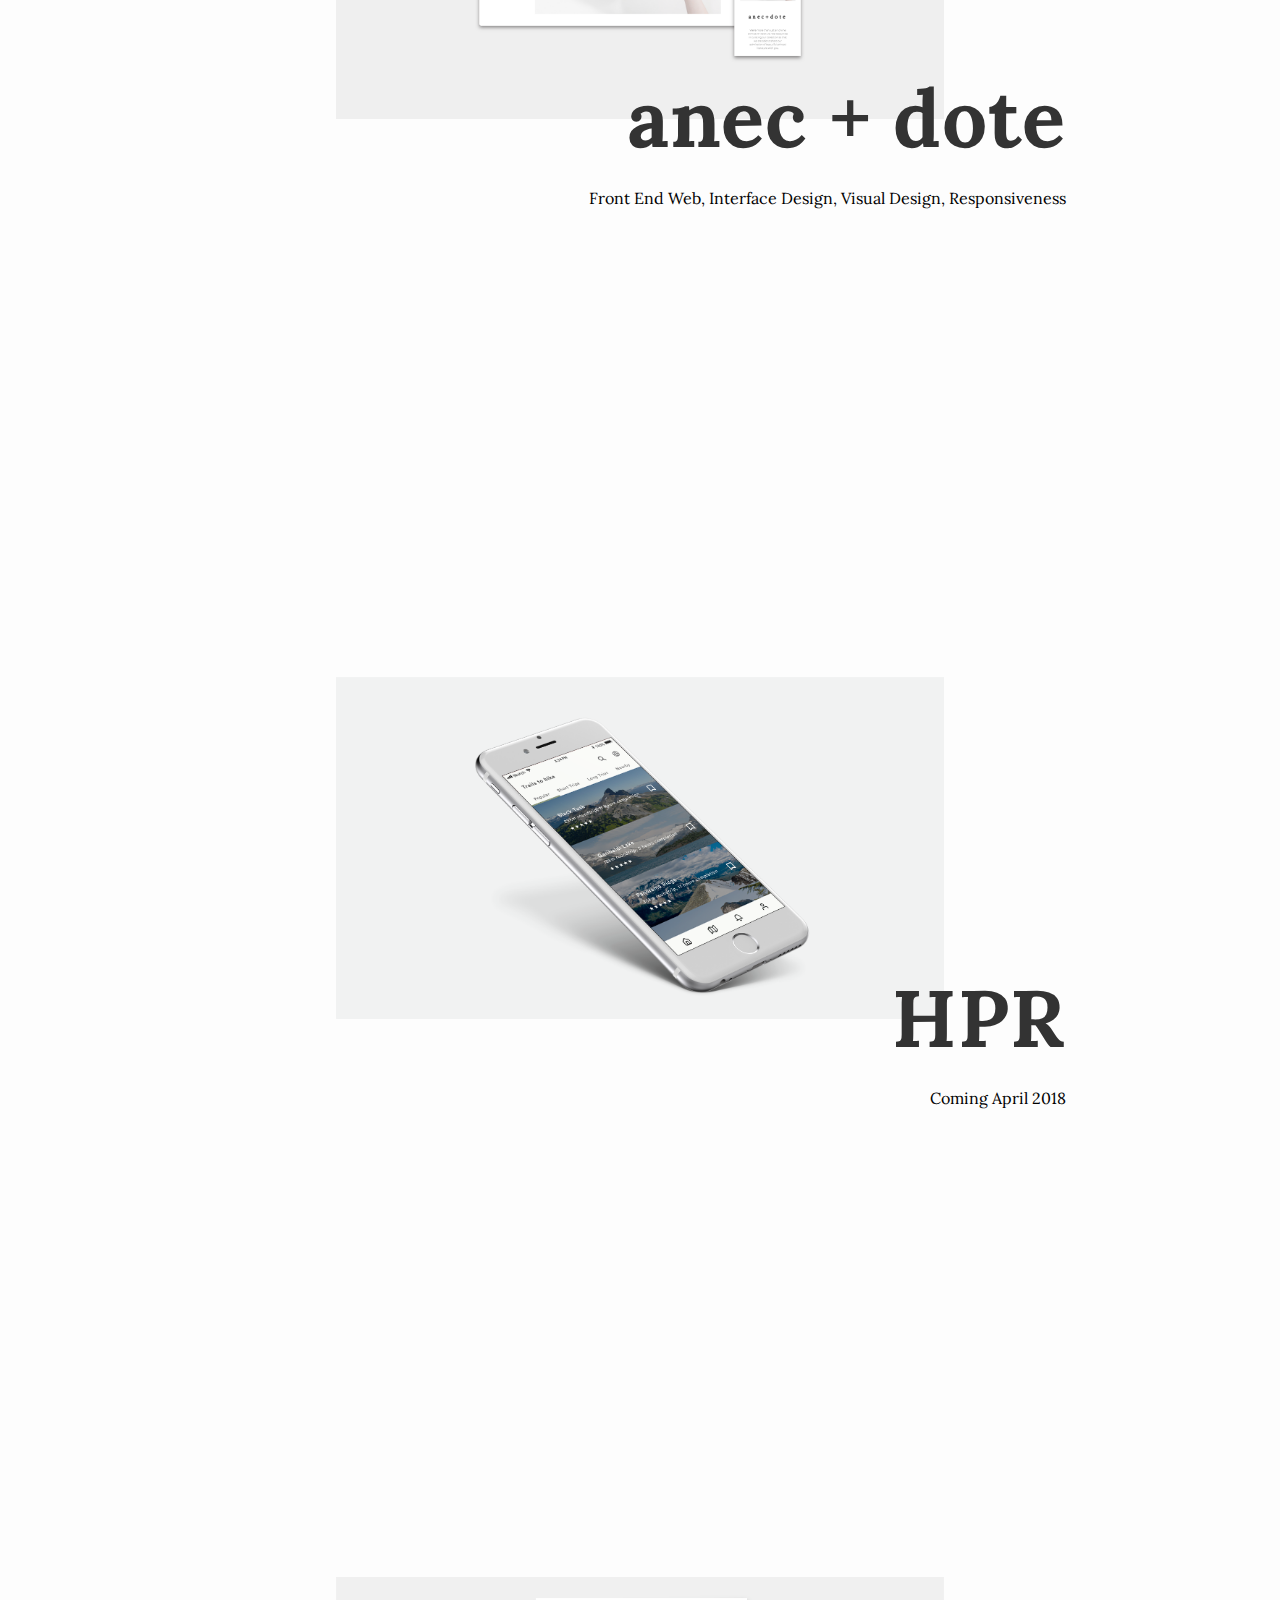
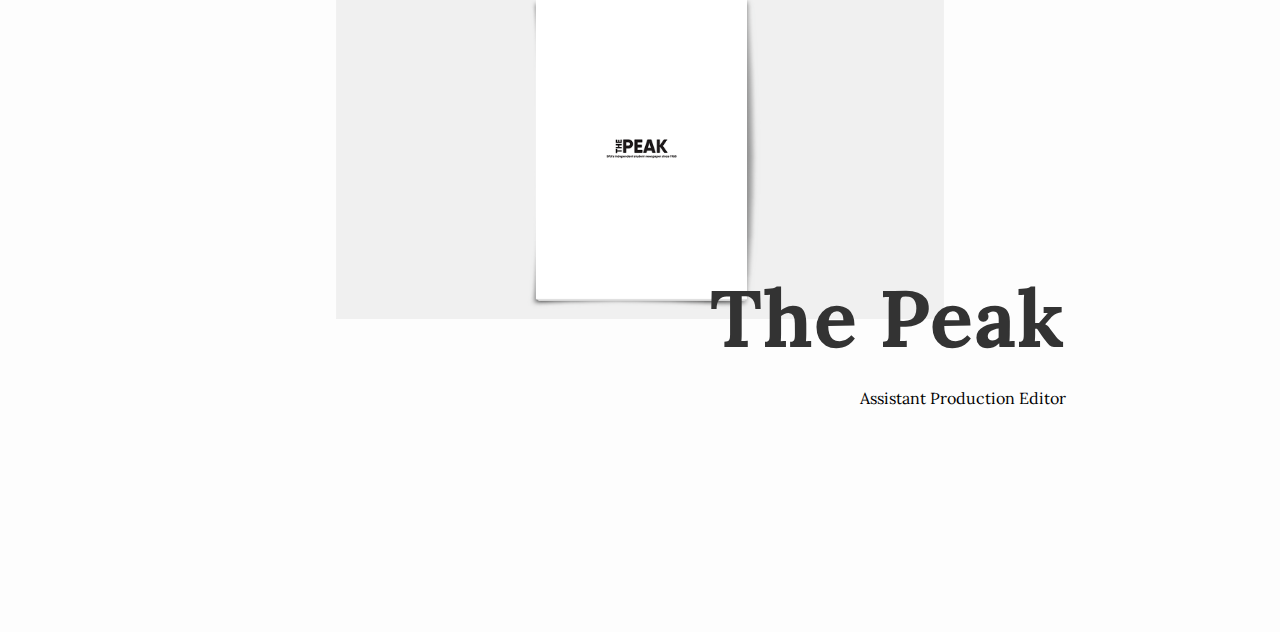
==== commit 42ffc1b2: "Loading Screen" ====
--- a/public_html/index.html
+++ b/public_html/index.html
@@ -12,14 +12,23 @@
     <link rel="icon" type="image/png" href="img/favicon.png">
     <title>Timothy Chow</title>
 
-    <script src="https://ajax.googleapis.com/ajax/libs/jquery/3.3.1/jquery.min.js"></script>
+<!--    <script src="https://ajax.googleapis.com/ajax/libs/jquery/3.3.1/jquery.min.js"></script>-->
+    <script src="https://ajax.googleapis.com/ajax/libs/jquery/1.9.1/jquery.min.js"></script>
     <script src="js/smoothScroll.js"></script>
     <script src="js/hamburger.js"></script>
     <script src="js/jquery.fullPage.js"></script>
-    <script src="js/jquery.fittext.js"></script>
+
+    <script>
+        $(window).load(function() {
+            $(".loader").fadeOut(3000);
+        })
+    </script>
 </head>
 
 <body>
+    <div class="loader">
+        <h1>Loading . . .</h1>
+    </div>
     <div id="home"></div>
     <nav>
         <div class="logo-container">
@@ -130,7 +139,6 @@
             </div>
         </div>
     </div>
-
     <script>
         $('#fullpage').fullpage({
             scrollingSpeed: 800,
@@ -157,7 +165,6 @@
             controlArrows: true,
             responsiveWidth: 460,
             anchors: ['tim', 'photogra–VR', 'yelp', 'anecdote', 'hpr', 'thepeak'],
-
         });
     </script>
 </body>
--- a/public_html/css/main.css
+++ b/public_html/css/main.css
@@ -29,6 +29,25 @@
     margin: 0;
     padding: 0;
     background-color: #fdfdfd;
+}
+
+.loader {
+    position: fixed;
+    left: 0;
+    top: 0;
+    width: 100vw;
+    height: 100vh;
+    z-index: 9999;
+    background-color: #fdfdfd;
+    opacity: 1;
+}
+
+.loader h1 {
+    text-transform: uppercase;
+    font-size: 1rem;
+    position: relative;
+    top: 50%;
+    letter-spacing: 0.2rem;
 }
 
 .logo-container {
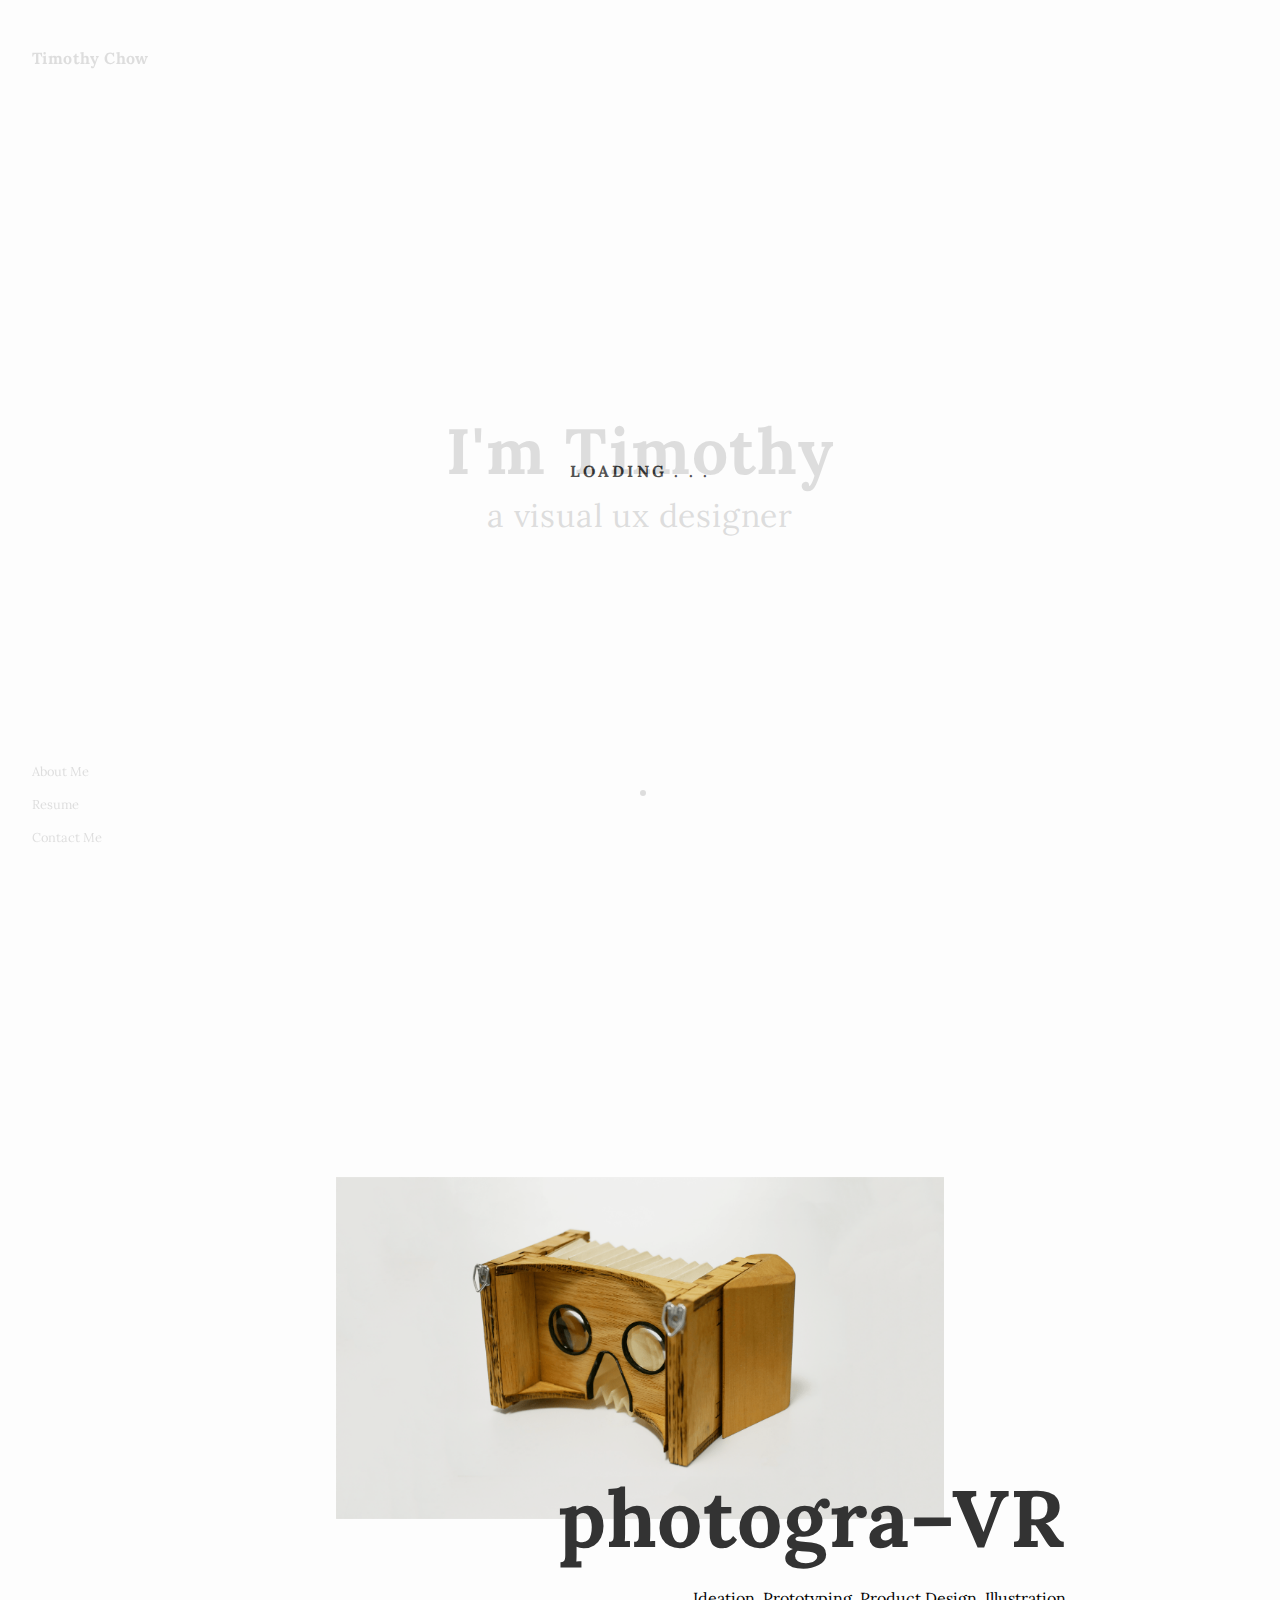
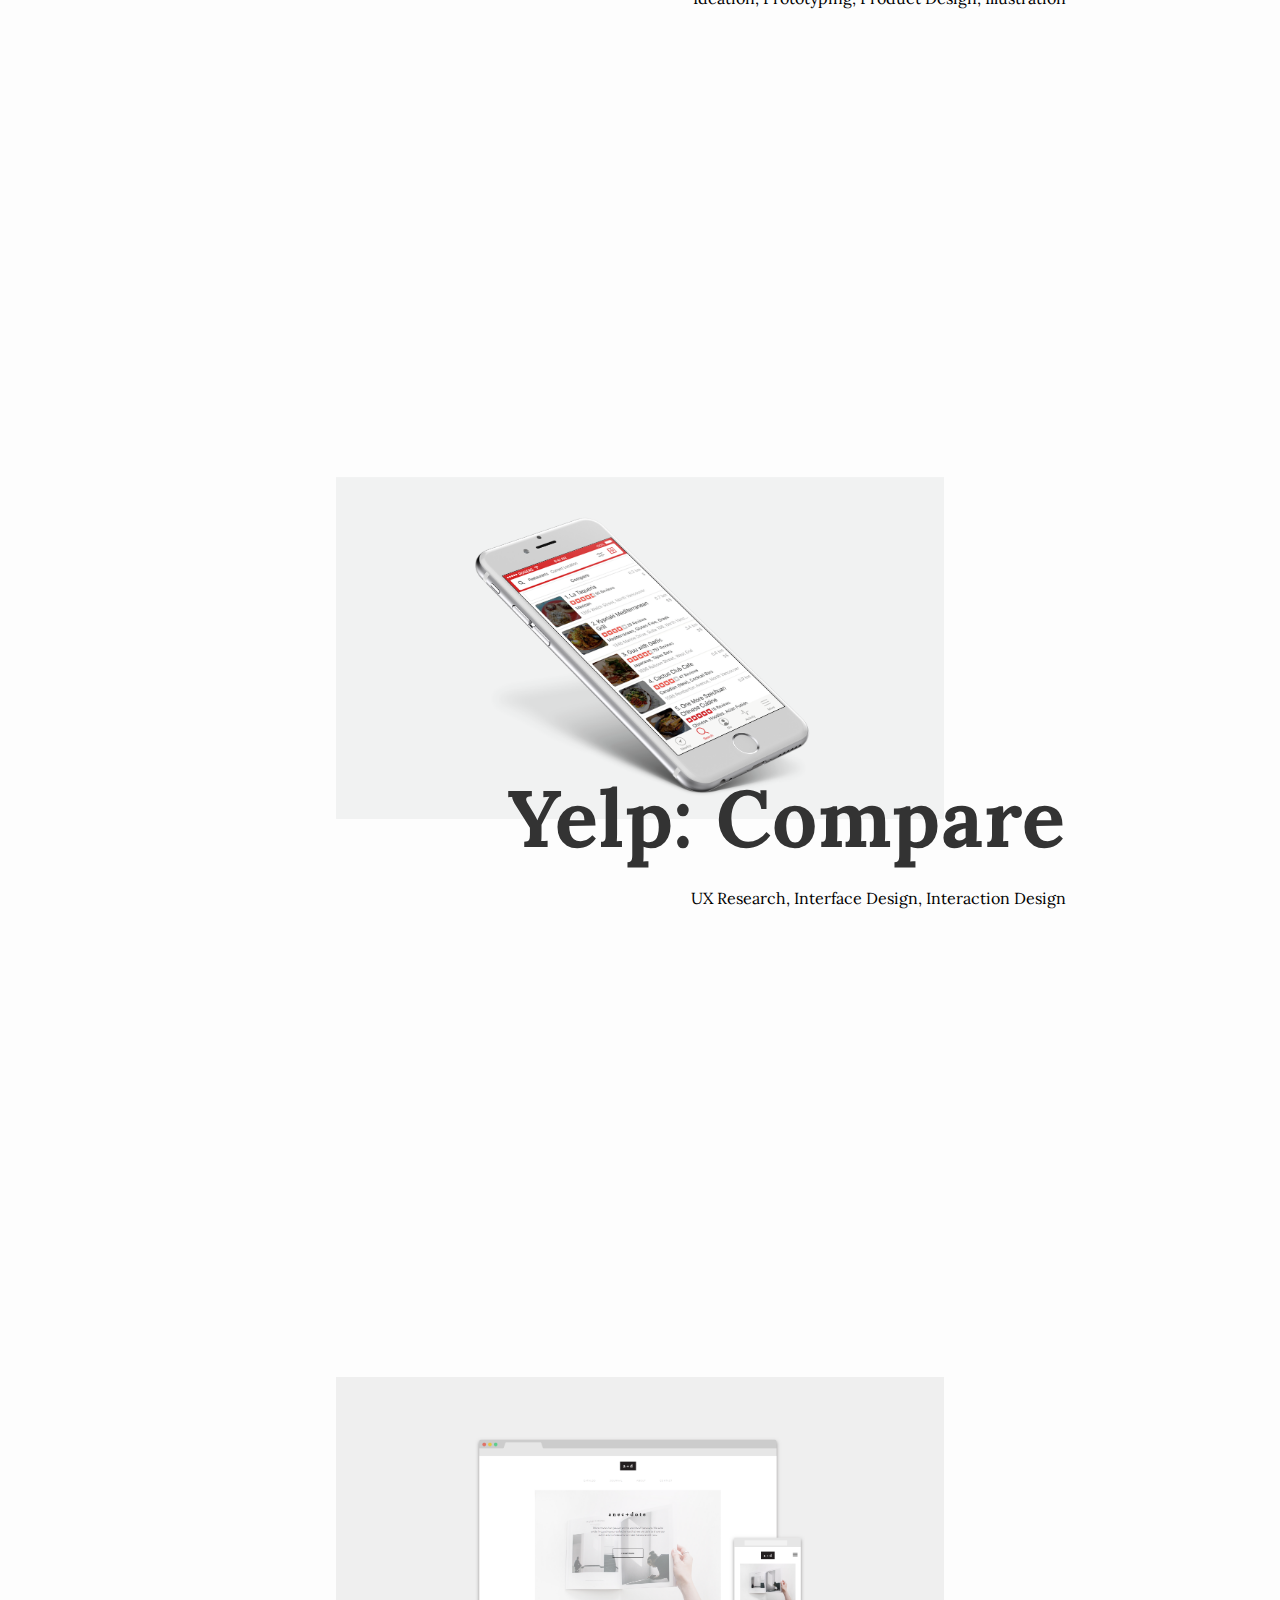
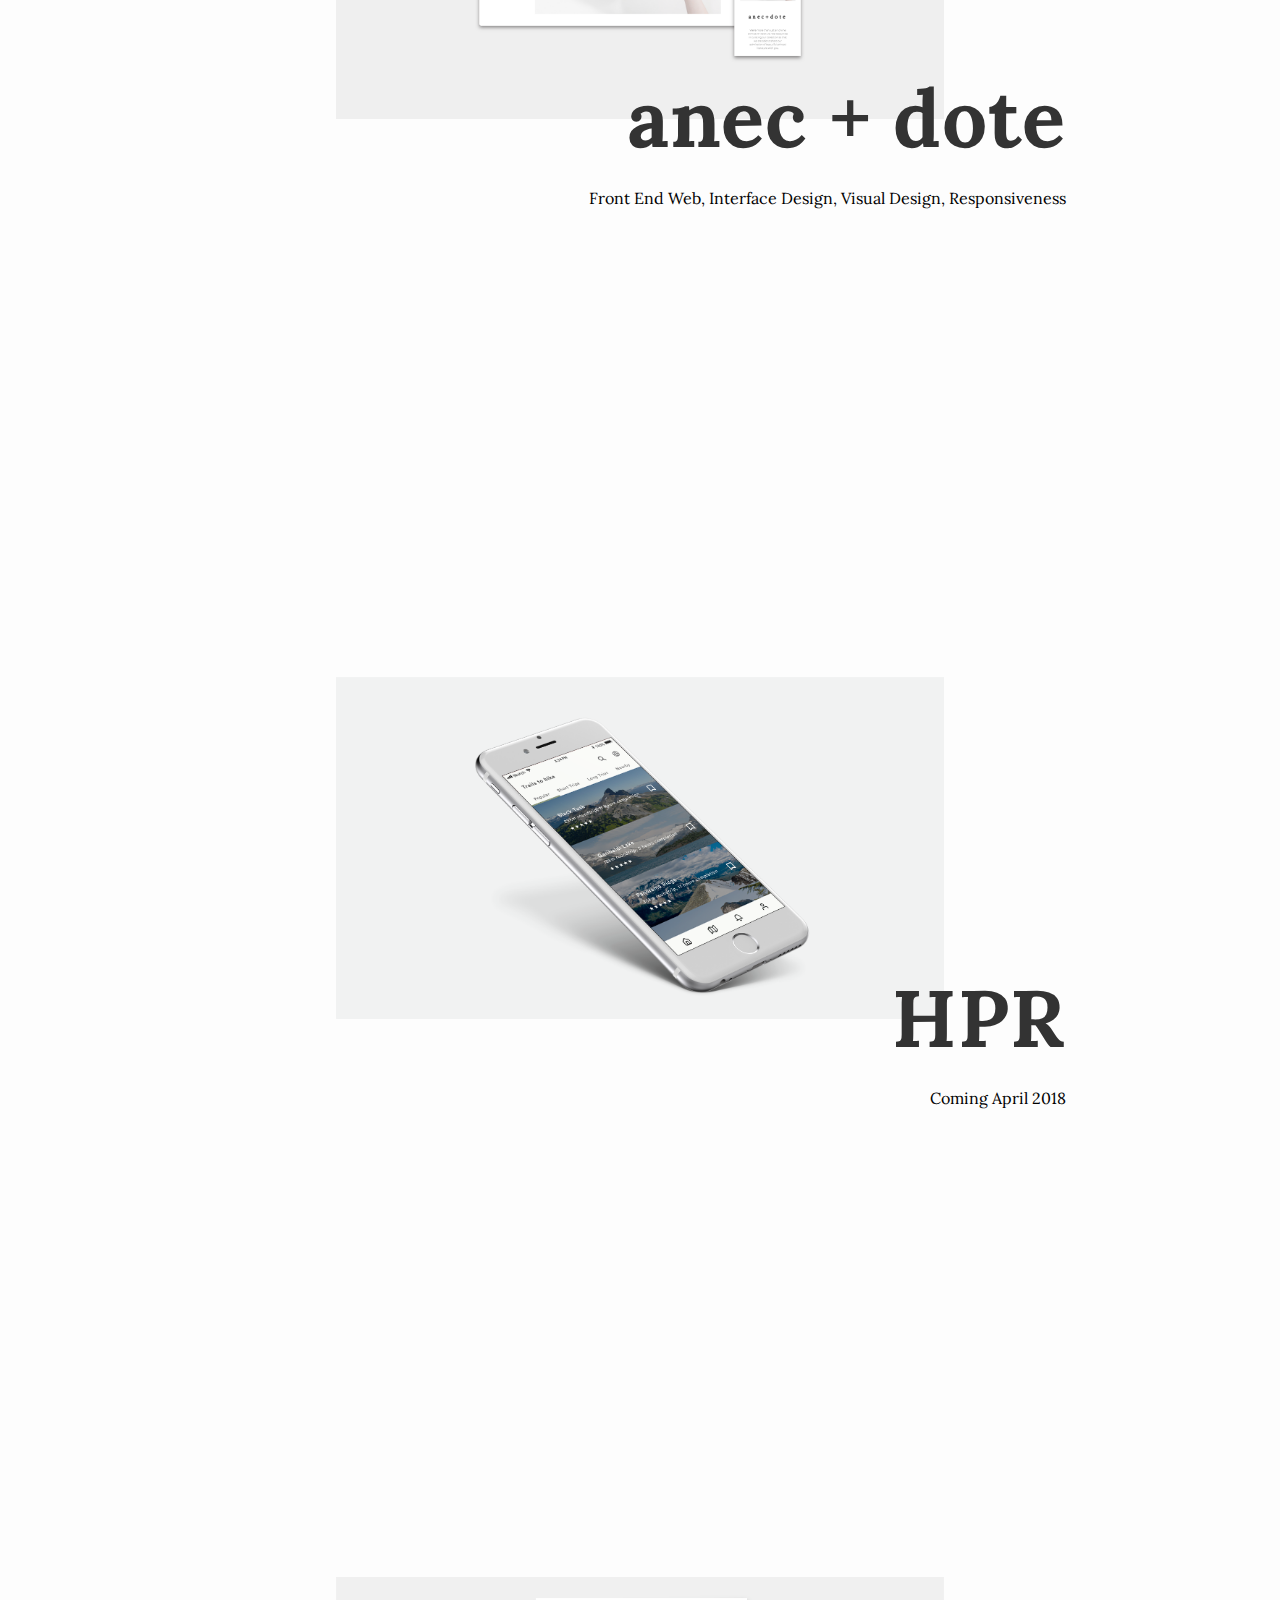
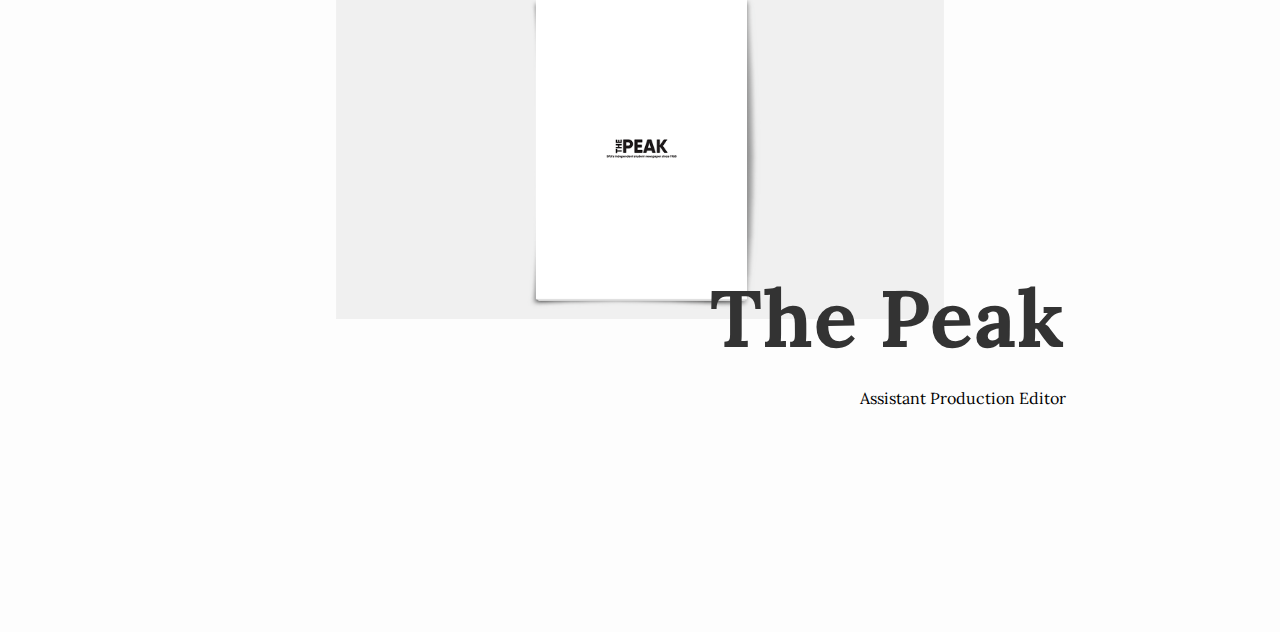
==== commit 03290f87: "renamed files" ====
--- a/public_html/index.html
+++ b/public_html/index.html
@@ -63,7 +63,7 @@
                 </div>
                 <div class="section">
                     <div class="project">
-                        <a href="photographVR.html">
+                        <a href="photograVR.html">
                             <figure class="tint">
                                 <img src="img/photograph-vr-img.png" alt="photogra–VR" />
                                 <div class="text-content">
--- a/public_html/css/main.css
+++ b/public_html/css/main.css
@@ -12,11 +12,13 @@
 }
 
 html {
-  overflow: scroll;
-}
+    overflow: scroll;
+}
+
 ::-webkit-scrollbar {
     width: 0px;
-    background: transparent; /* make scrollbar transparent */
+    background: transparent;
+    /* make scrollbar transparent */
 }
 
 html,
@@ -54,7 +56,6 @@
     position: fixed;
     top: 0%;
     z-index: 1;
-    margin-left: 2rem;
 }
 
 .logo-container a {
@@ -63,6 +64,7 @@
 
 .logo-container h1 {
     display: inline-block;
+    margin-left: 2rem;
     text-align: left;
     margin-top: 3rem;
     margin-bottom: 2rem;
@@ -203,24 +205,24 @@
 }
 
 .tint {
-  position: relative;
-  float: left;
+    position: relative;
+    float: left;
 }
 
 .tint:before {
-  content: "";
-  display: block;
-  position: absolute;
-  top: 0;
-  bottom: 0;
-  left: 0;
-  right: 0;
-  background: rgba(0,0,0, 0);
-  transition: all .3s linear;
+    content: "";
+    display: block;
+    position: absolute;
+    top: 0;
+    bottom: 0;
+    left: 0;
+    right: 0;
+    background: rgba(0, 0, 0, 0);
+    transition: all .3s linear;
 }
 
 .tint:hover:before {
-    background: rgba(0,0,0,0.1);
+    background: rgba(0, 0, 0, 0.1);
 }
 
 .text-content h2 {
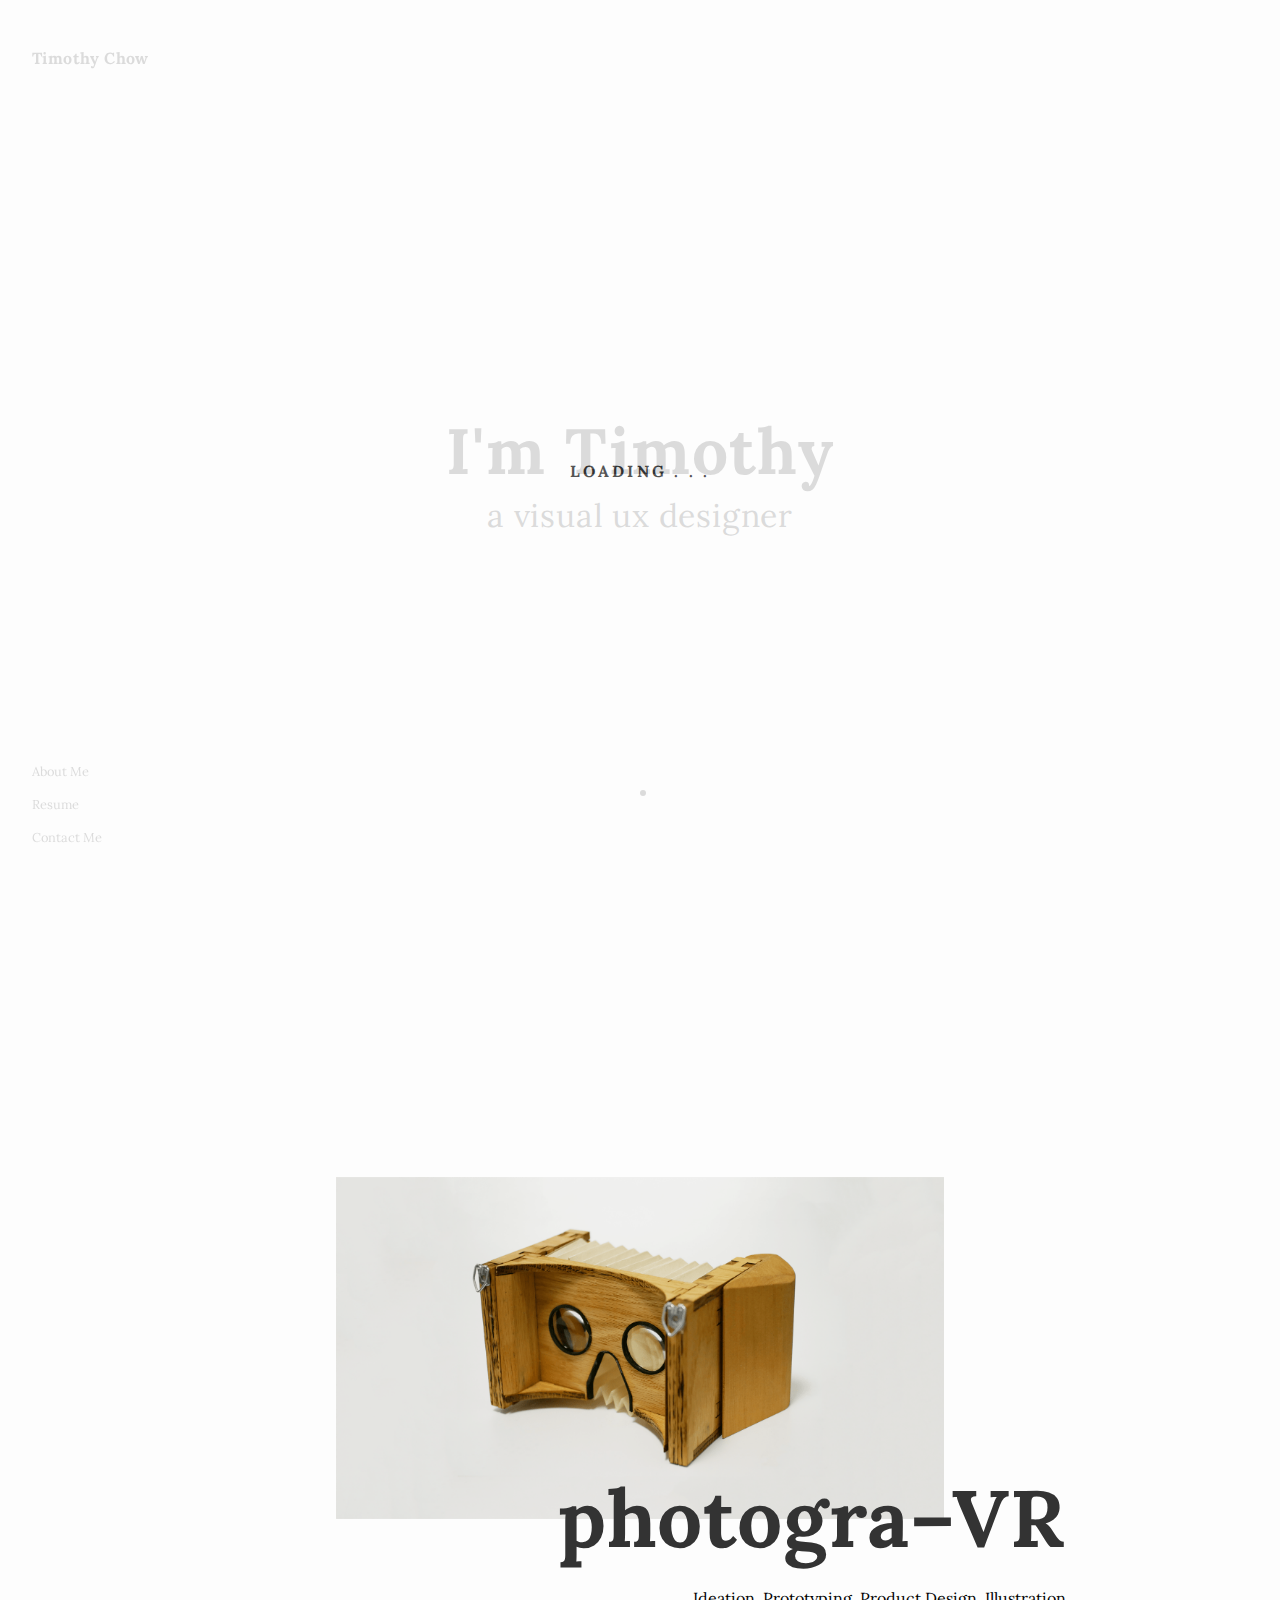
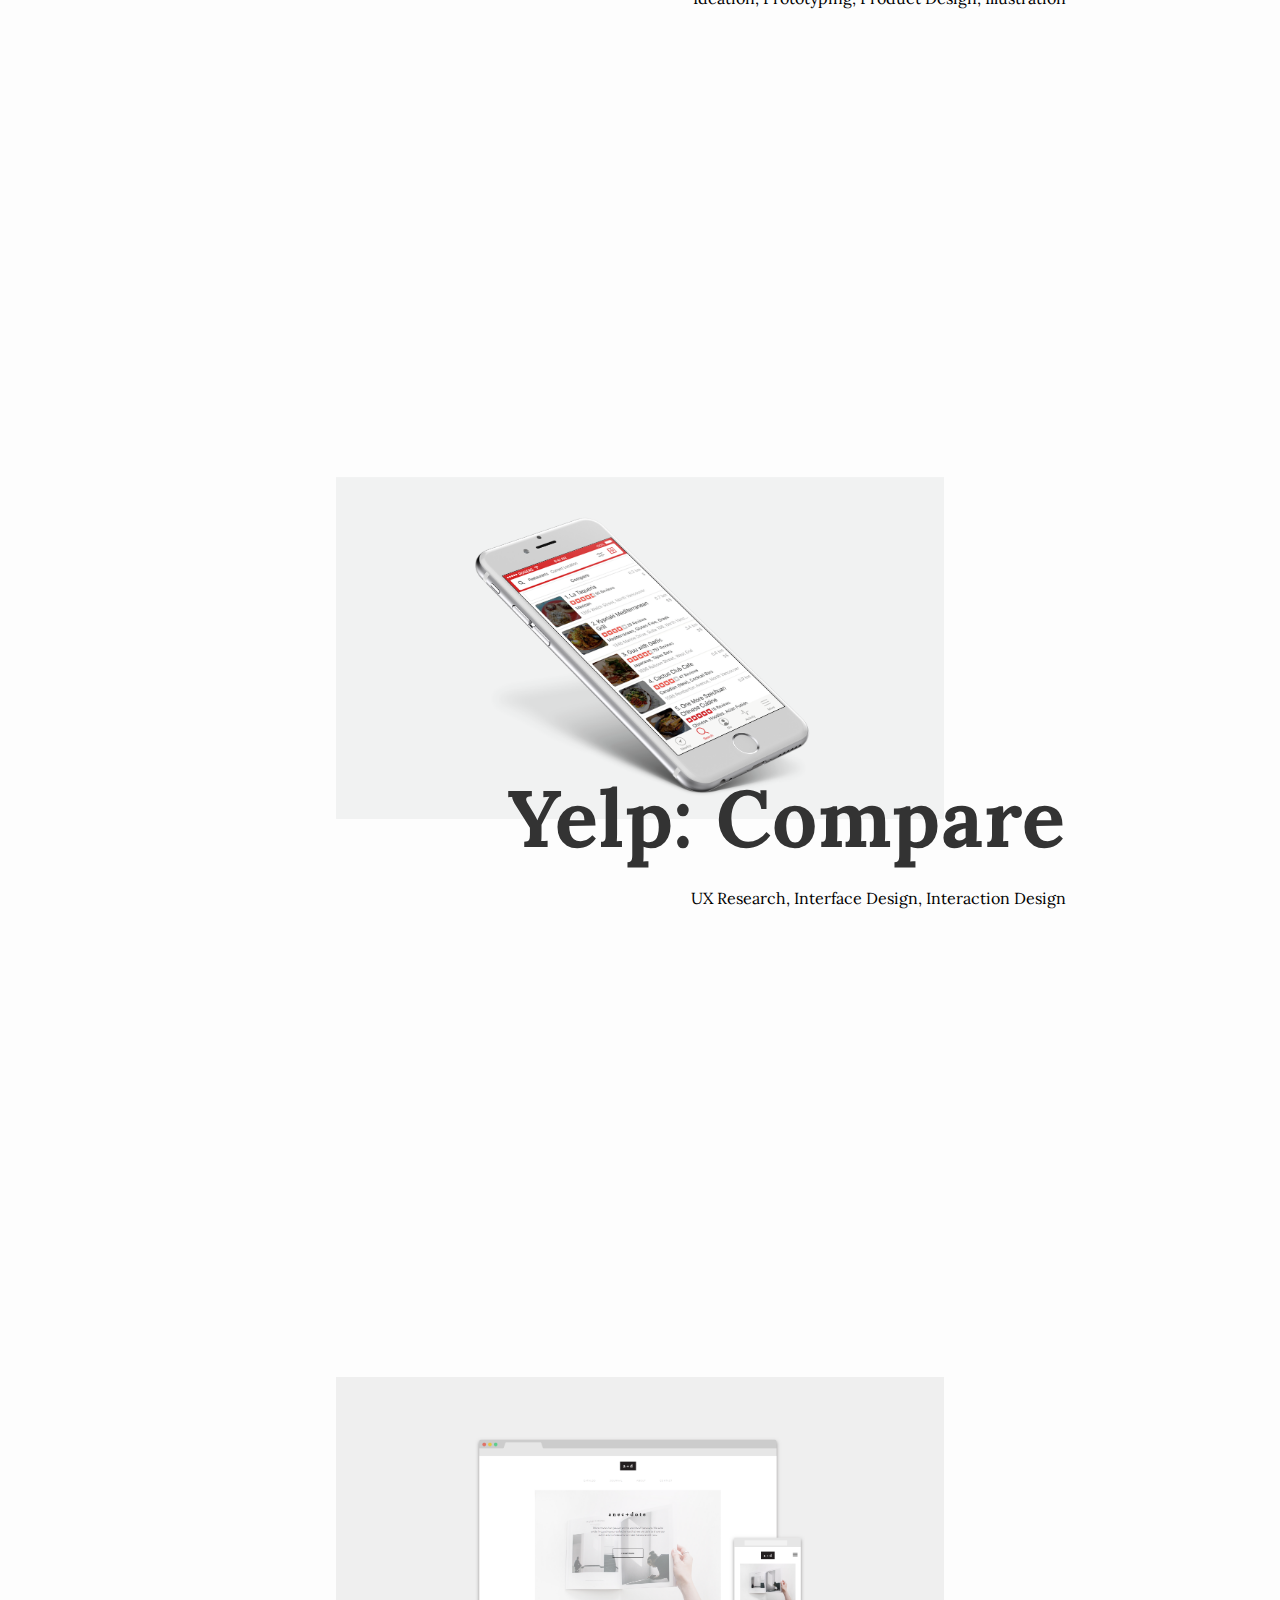
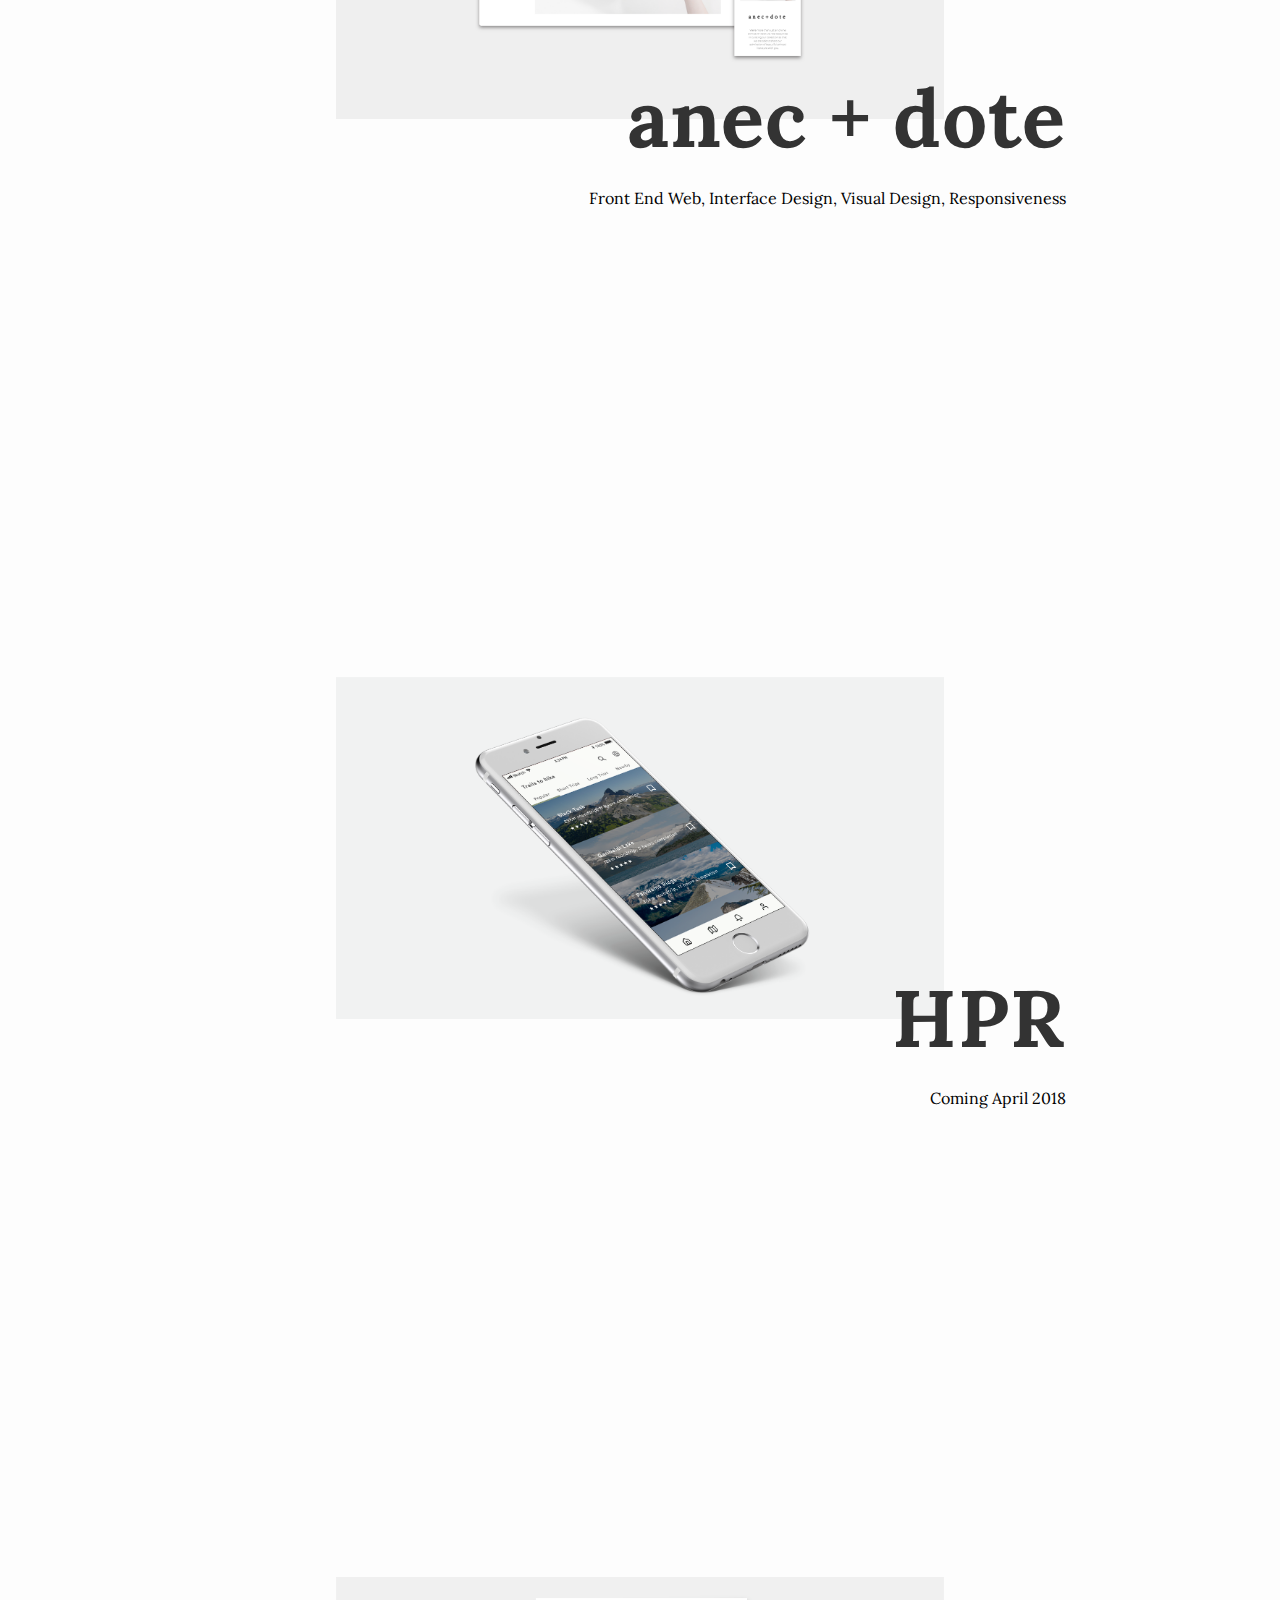
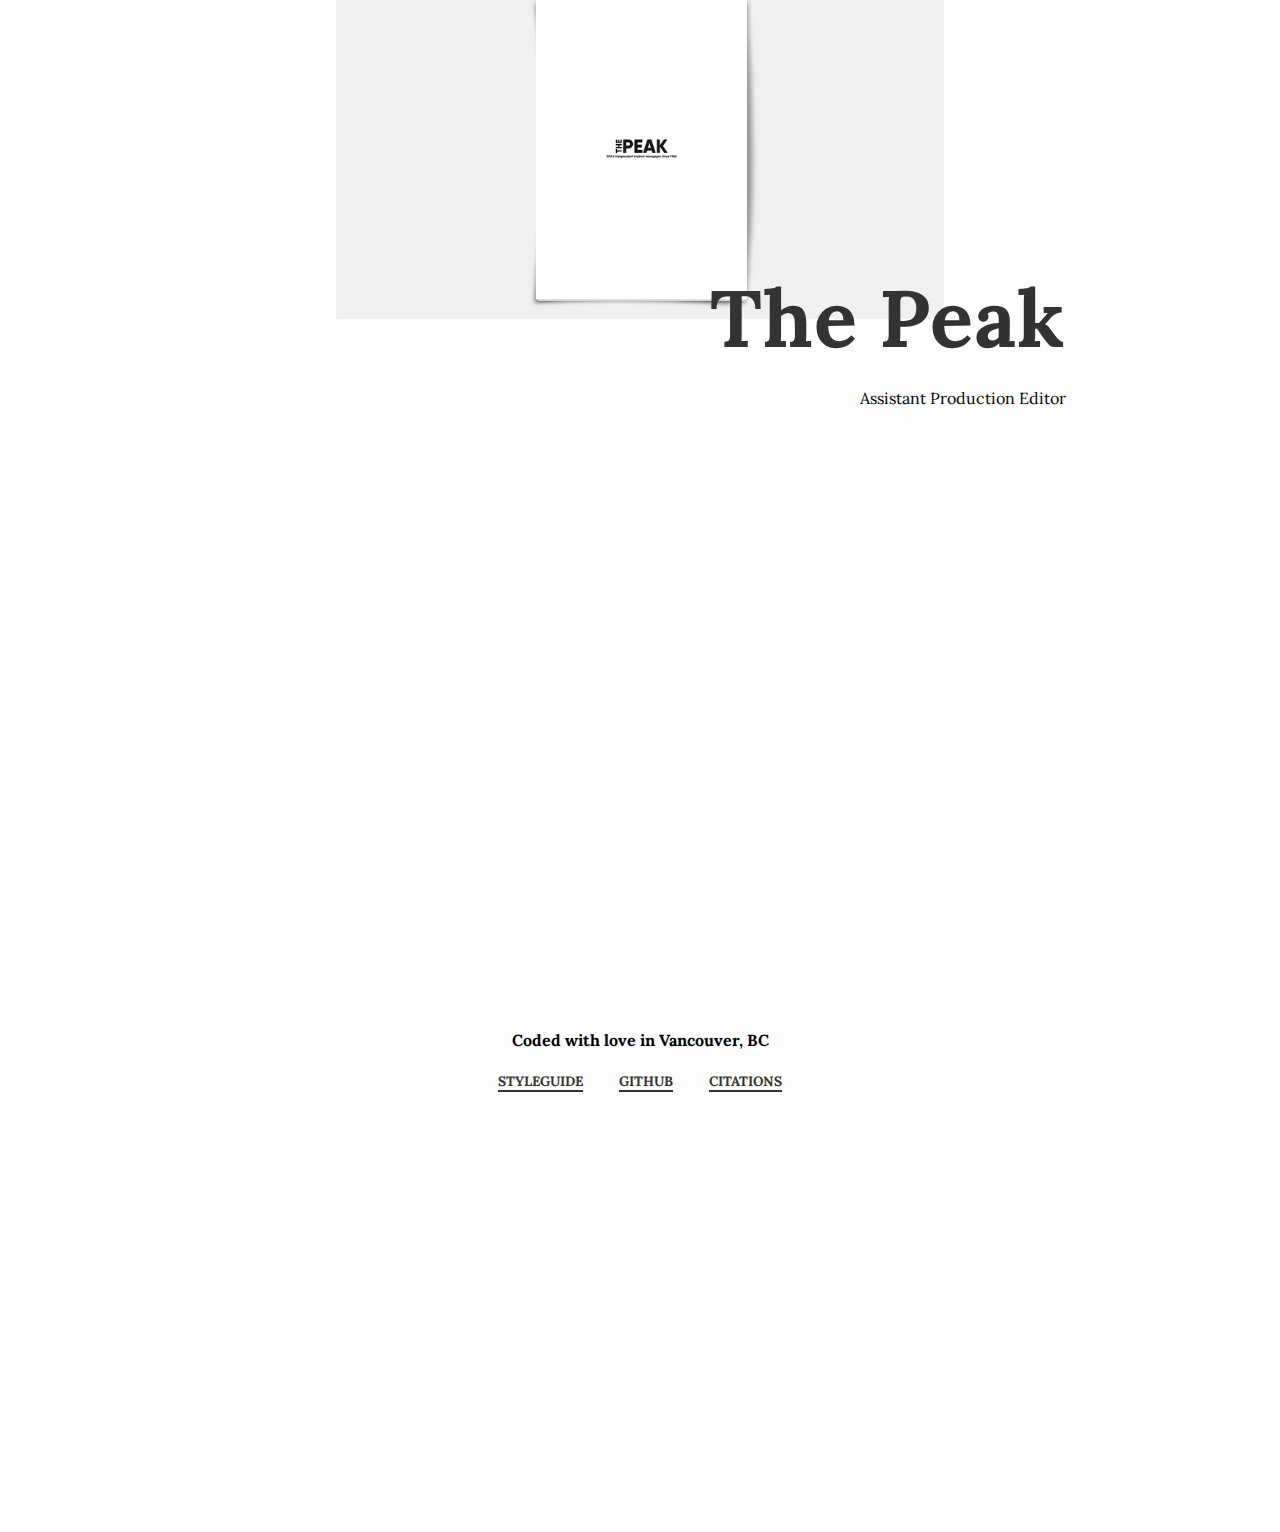
==== commit cc08ac80: "Footer" ====
--- a/public_html/index.html
+++ b/public_html/index.html
@@ -12,7 +12,7 @@
     <link rel="icon" type="image/png" href="img/favicon.png">
     <title>Timothy Chow</title>
 
-<!--    <script src="https://ajax.googleapis.com/ajax/libs/jquery/3.3.1/jquery.min.js"></script>-->
+    <!--    <script src="https://ajax.googleapis.com/ajax/libs/jquery/3.3.1/jquery.min.js"></script>-->
     <script src="https://ajax.googleapis.com/ajax/libs/jquery/1.9.1/jquery.min.js"></script>
     <script src="js/smoothScroll.js"></script>
     <script src="js/hamburger.js"></script>
@@ -22,6 +22,7 @@
         $(window).load(function() {
             $(".loader").fadeOut(3000);
         })
+
     </script>
 </head>
 
@@ -136,6 +137,14 @@
                     <h2 class="header">The Peak</h2>
                     <p class="subheader">Assistant Production Editor</p>
                 </div>
+                <div class="section">
+                    <footer>
+                        <p>Coded with love in Vancouver, BC</p>
+                        <a href="styleguide.html">Styleguide</a>
+                        <a href="https://github.com/timothy-chow/P03Portfolio">Github</a>
+                        <a href="citations.html">Citations</a>
+                    </footer>
+                </div>
             </div>
         </div>
     </div>
@@ -164,8 +173,10 @@
             //Design
             controlArrows: true,
             responsiveWidth: 460,
-            anchors: ['tim', 'photogra–VR', 'yelp', 'anecdote', 'hpr', 'thepeak'],
+            anchors: ['tim', 'photograVR', 'yelp', 'anecdote', 'hpr', 'thepeak', 'footer'],
         });
+
     </script>
 </body>
-</html>+
+</html>
--- a/public_html/css/main.css
+++ b/public_html/css/main.css
@@ -463,3 +463,28 @@
 .next-project a:hover {
     background-color: #ffff66;
 }
+
+footer {
+    text-align: center;
+}
+
+footer p {
+    font-weight: 700;
+}
+
+footer a {
+    font-size: 0.85rem;
+    text-transform: uppercase;
+    text-decoration: none;
+    font-weight: 700;
+    color: #333;
+    transition: all 0.3s ease-in-out;
+    border-bottom: solid 2px;
+    margin-left: 1rem;
+    margin-right: 1rem;
+}
+
+footer a:hover {
+    background-color: #FFFF66;
+}
+
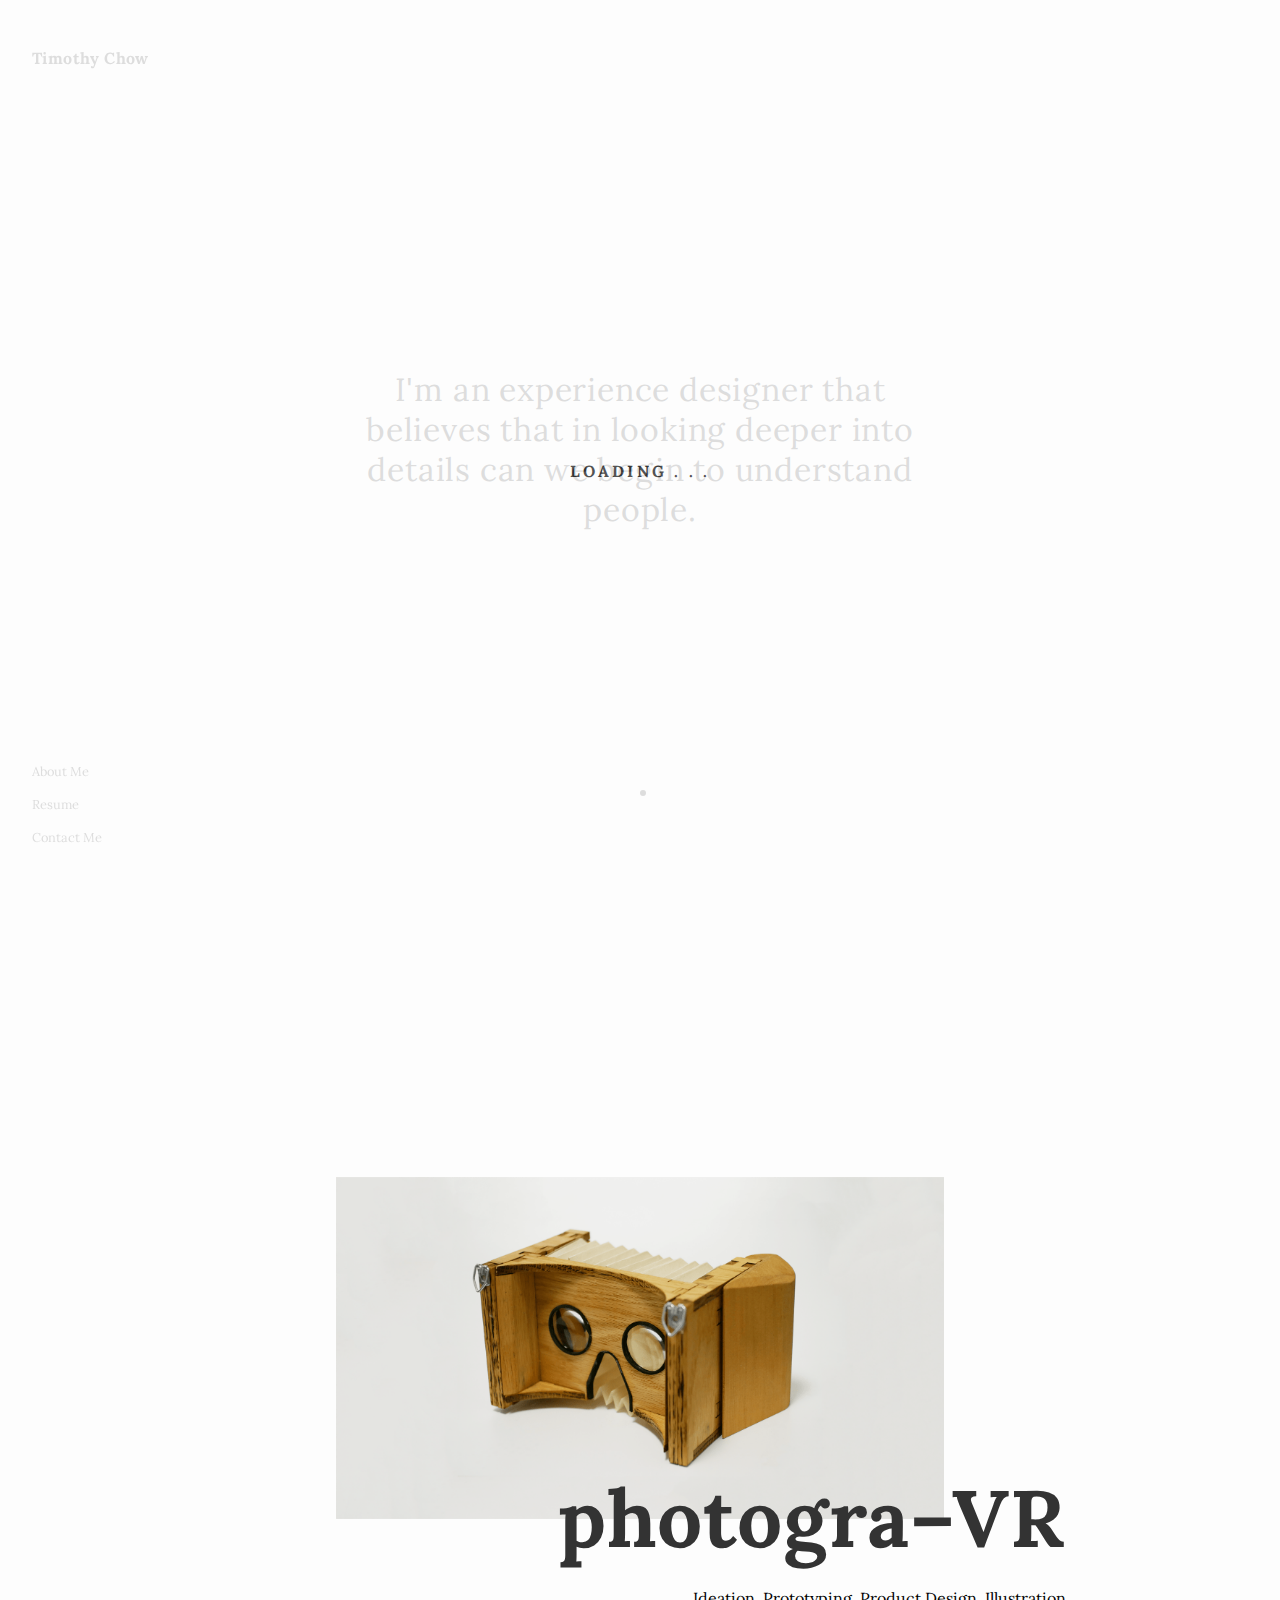
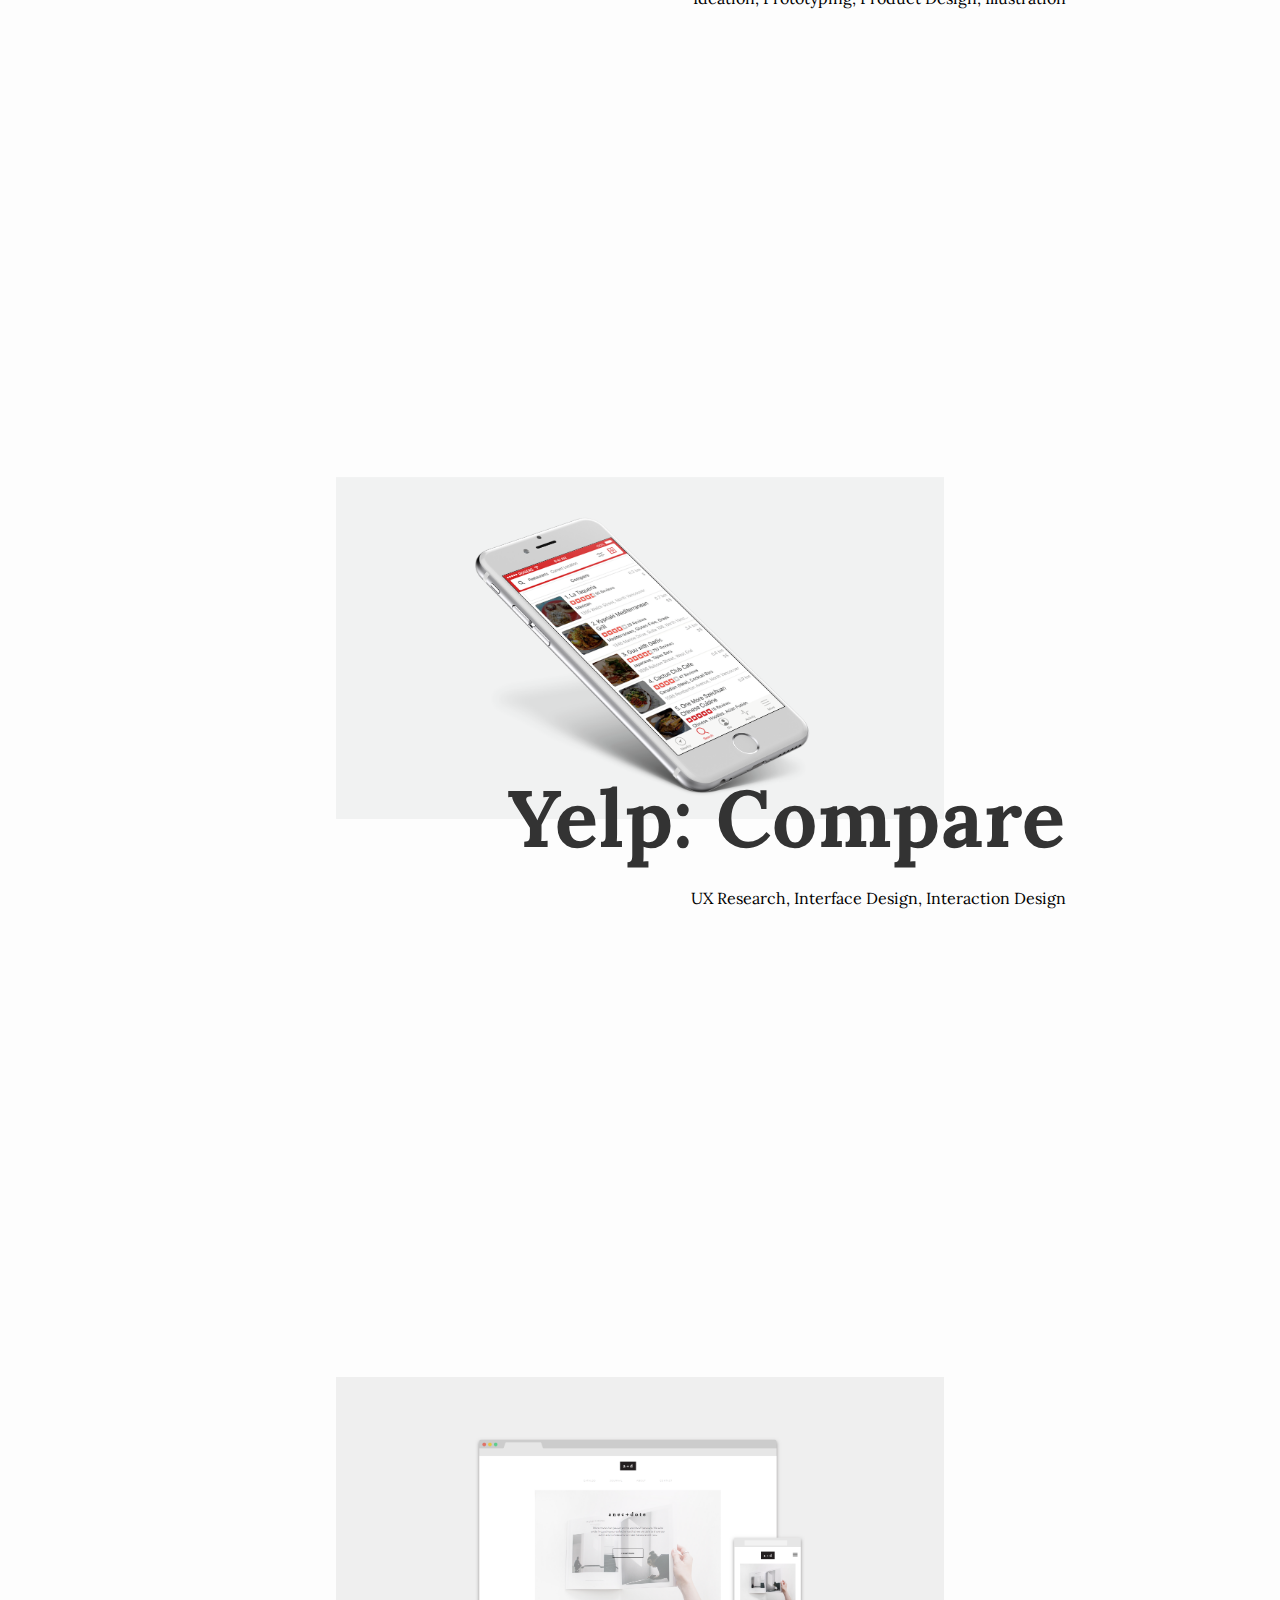
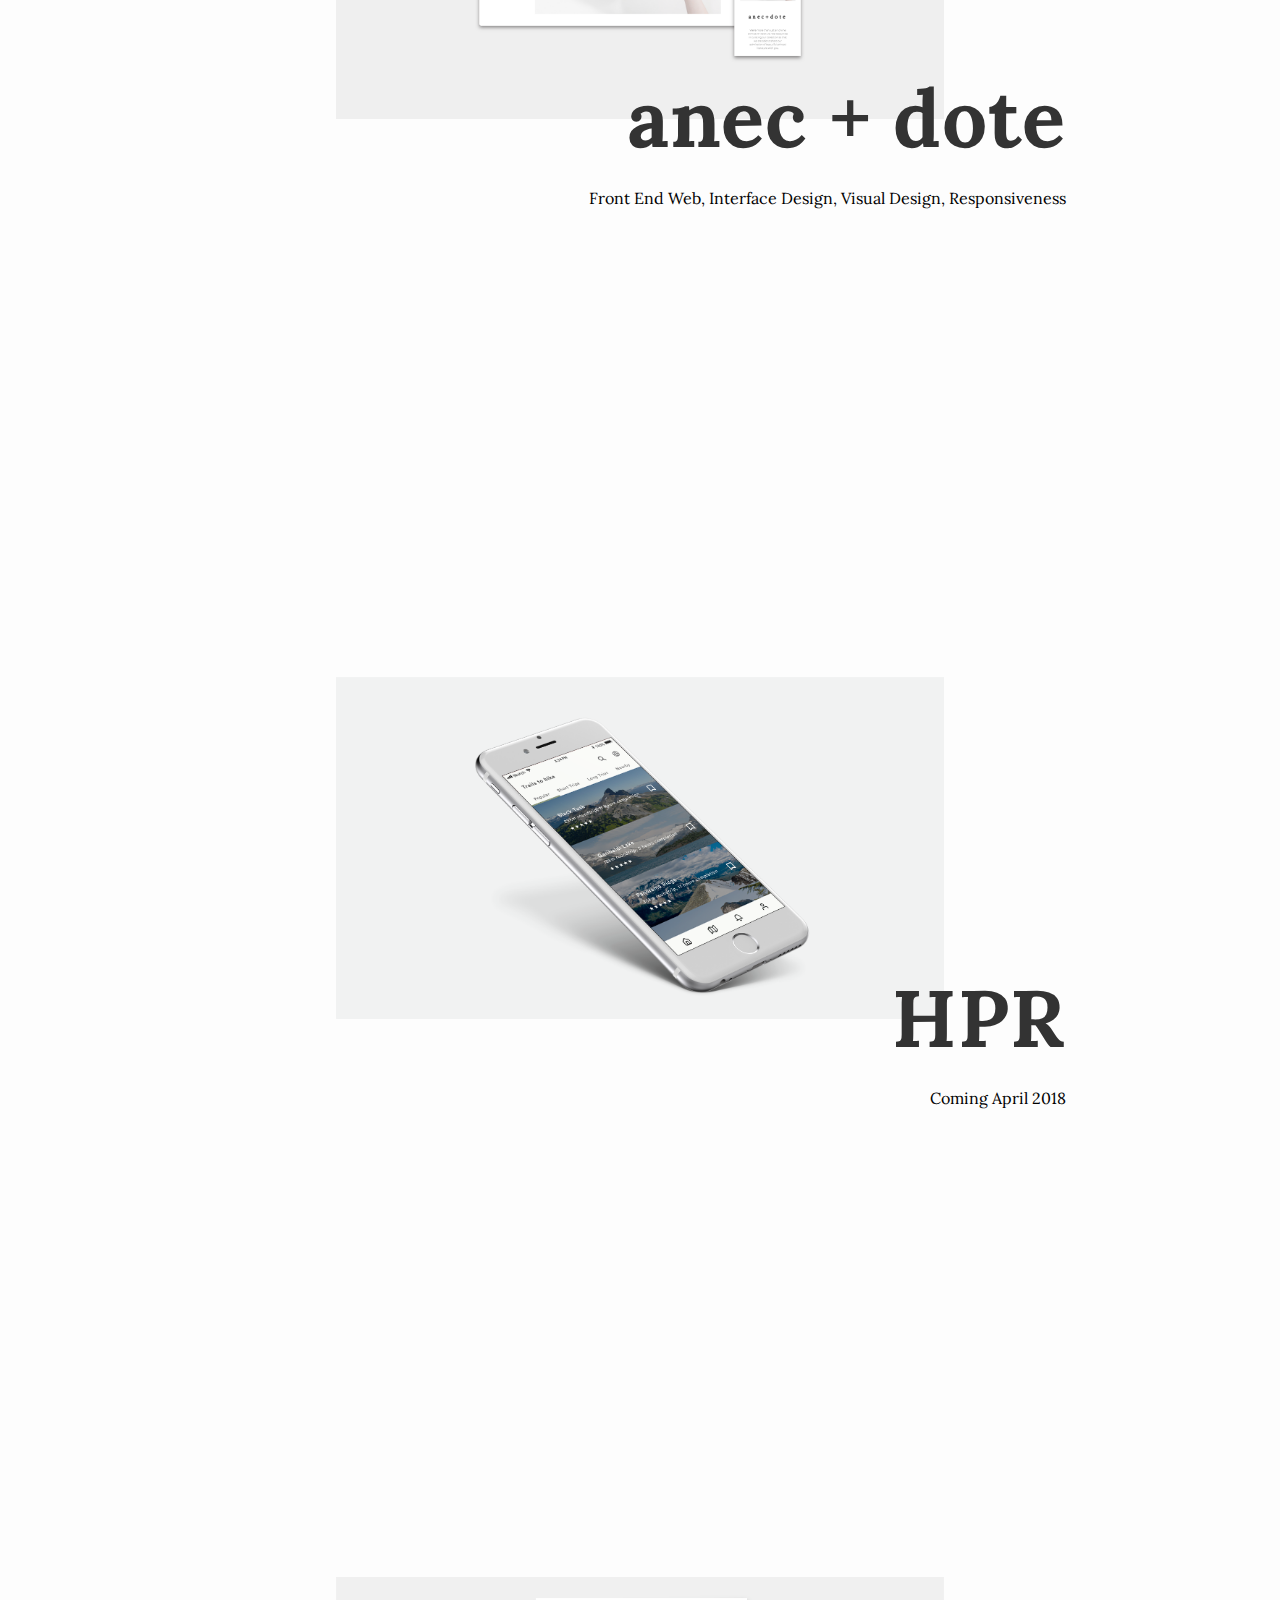
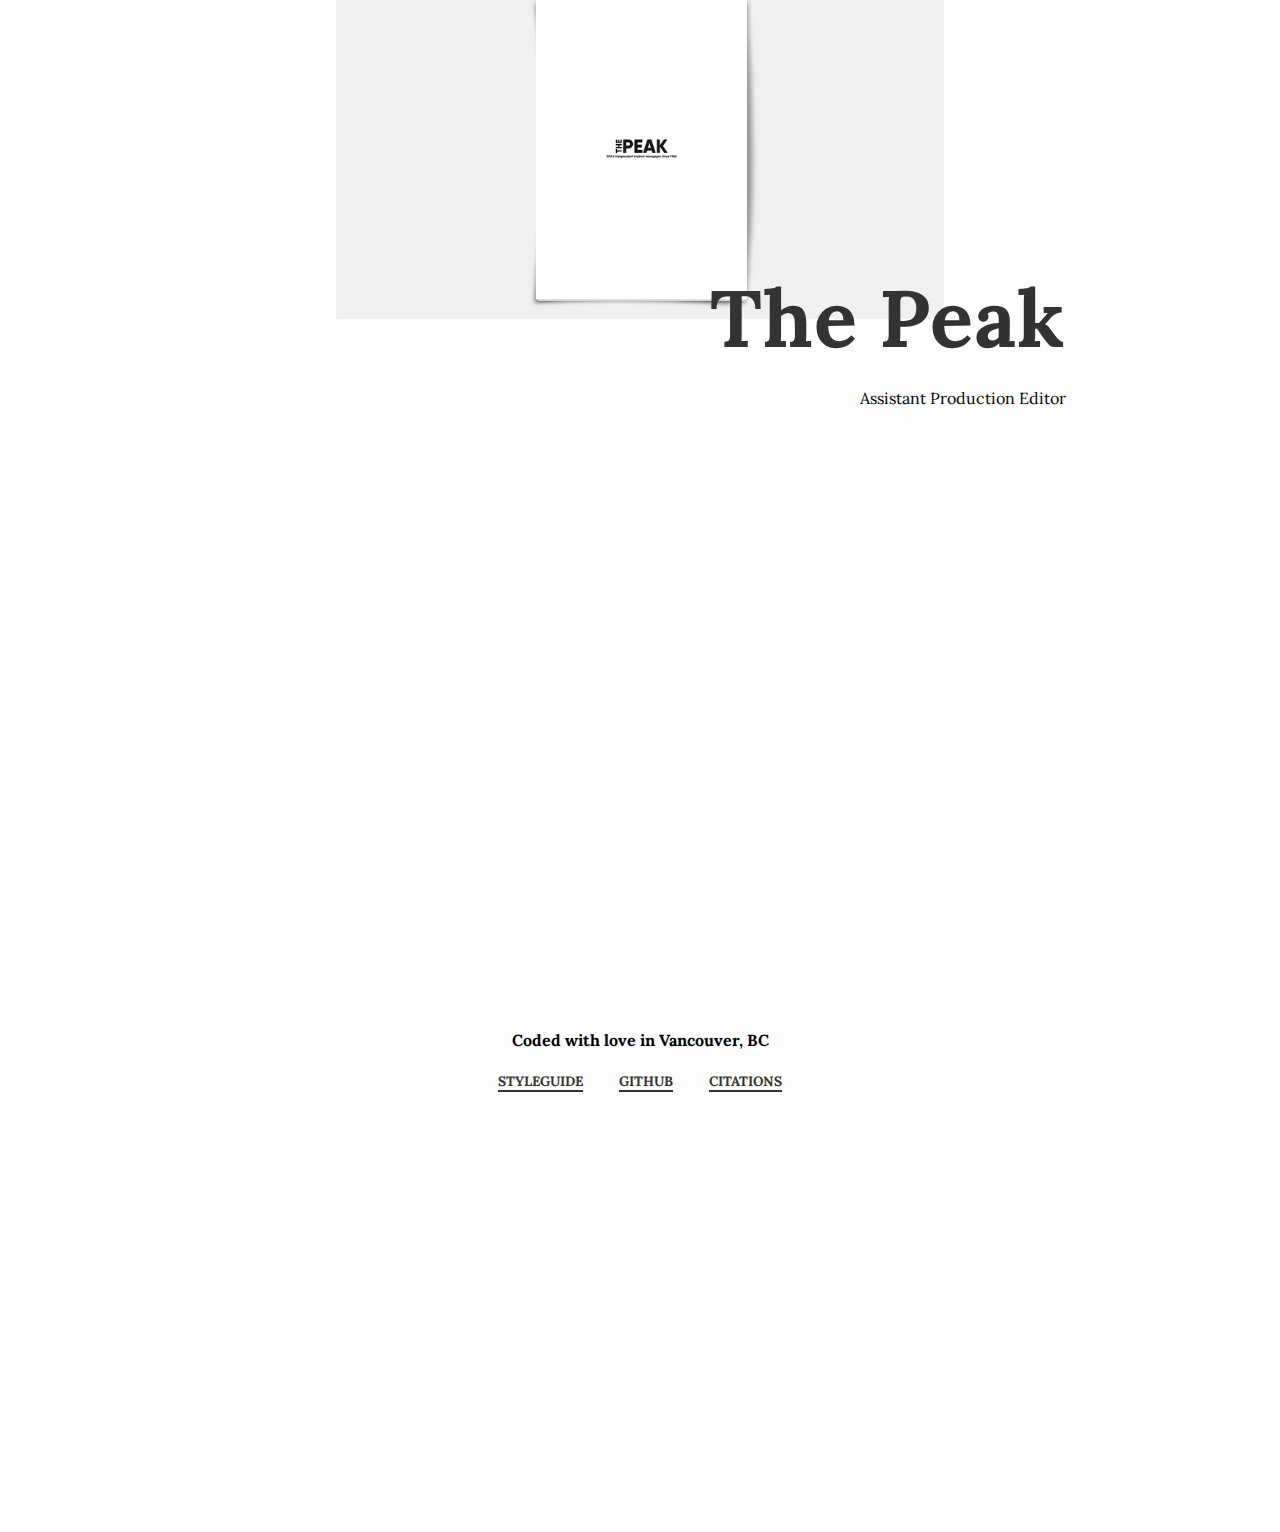
==== commit 81dda380: "Cleaning up" ====
--- a/public_html/index.html
+++ b/public_html/index.html
@@ -56,8 +56,7 @@
         <div class="content">
             <div id="fullpage">
                 <div class="section" id="intro">
-                    <h1>I'm Timothy</h1>
-                    <h2>a visual ux designer</h2>
+                    <h2>I'm an experience designer that believes that in looking deeper into details can we begin to understand people.</h2>
                     <div class="scrolldown">
                         <div class="dot"></div>
                     </div>
--- a/public_html/css/main.css
+++ b/public_html/css/main.css
@@ -1,5 +1,3 @@
-/*@import url('https://fonts.googleapis.com/css?family=Karla:400,400i,700,700i');*/
-
 @import url('https://fonts.googleapis.com/css?family=Lora');
 
 * {
@@ -141,7 +139,6 @@
 }
 
 h1 {
-    /*    font-family: 'Lora';*/
     color: #333;
     letter-spacing: 0.025em;
     font-size: 2rem;
@@ -152,7 +149,6 @@
 }
 
 h2 {
-    /*    font-family: 'Lora';*/
     color: #333;
     letter-spacing: 0.05rem;
     font-size: 1.15rem;
@@ -161,7 +157,6 @@
 }
 
 h3 {
-    /*    font-family: 'Lora';*/
     color: #333;
     letter-spacing: 0.05rem;
     font-size: 0.85rem;
@@ -182,20 +177,13 @@
     height: 100vh;
 }
 
-#intro h1 {
-    font-size: 4rem;
-    background: #fdfdfd;
-    position: relative;
-    margin-bottom: 0.5rem;
-}
-
 #intro h2 {
     color: #333;
     font-size: 2rem;
     font-weight: 400;
     width: 100%;
     margin: auto;
-    line-height: 2rem;
+    line-height: 2.5rem;
     position: relative;
 }
 
--- a/public_html/css/grids.css
+++ b/public_html/css/grids.css
@@ -90,7 +90,7 @@
 
     nav ul {
         left: 0;
-        top: 15%;
+        top: 10%;
         width: 100%;
         margin: auto;
         text-align: center;
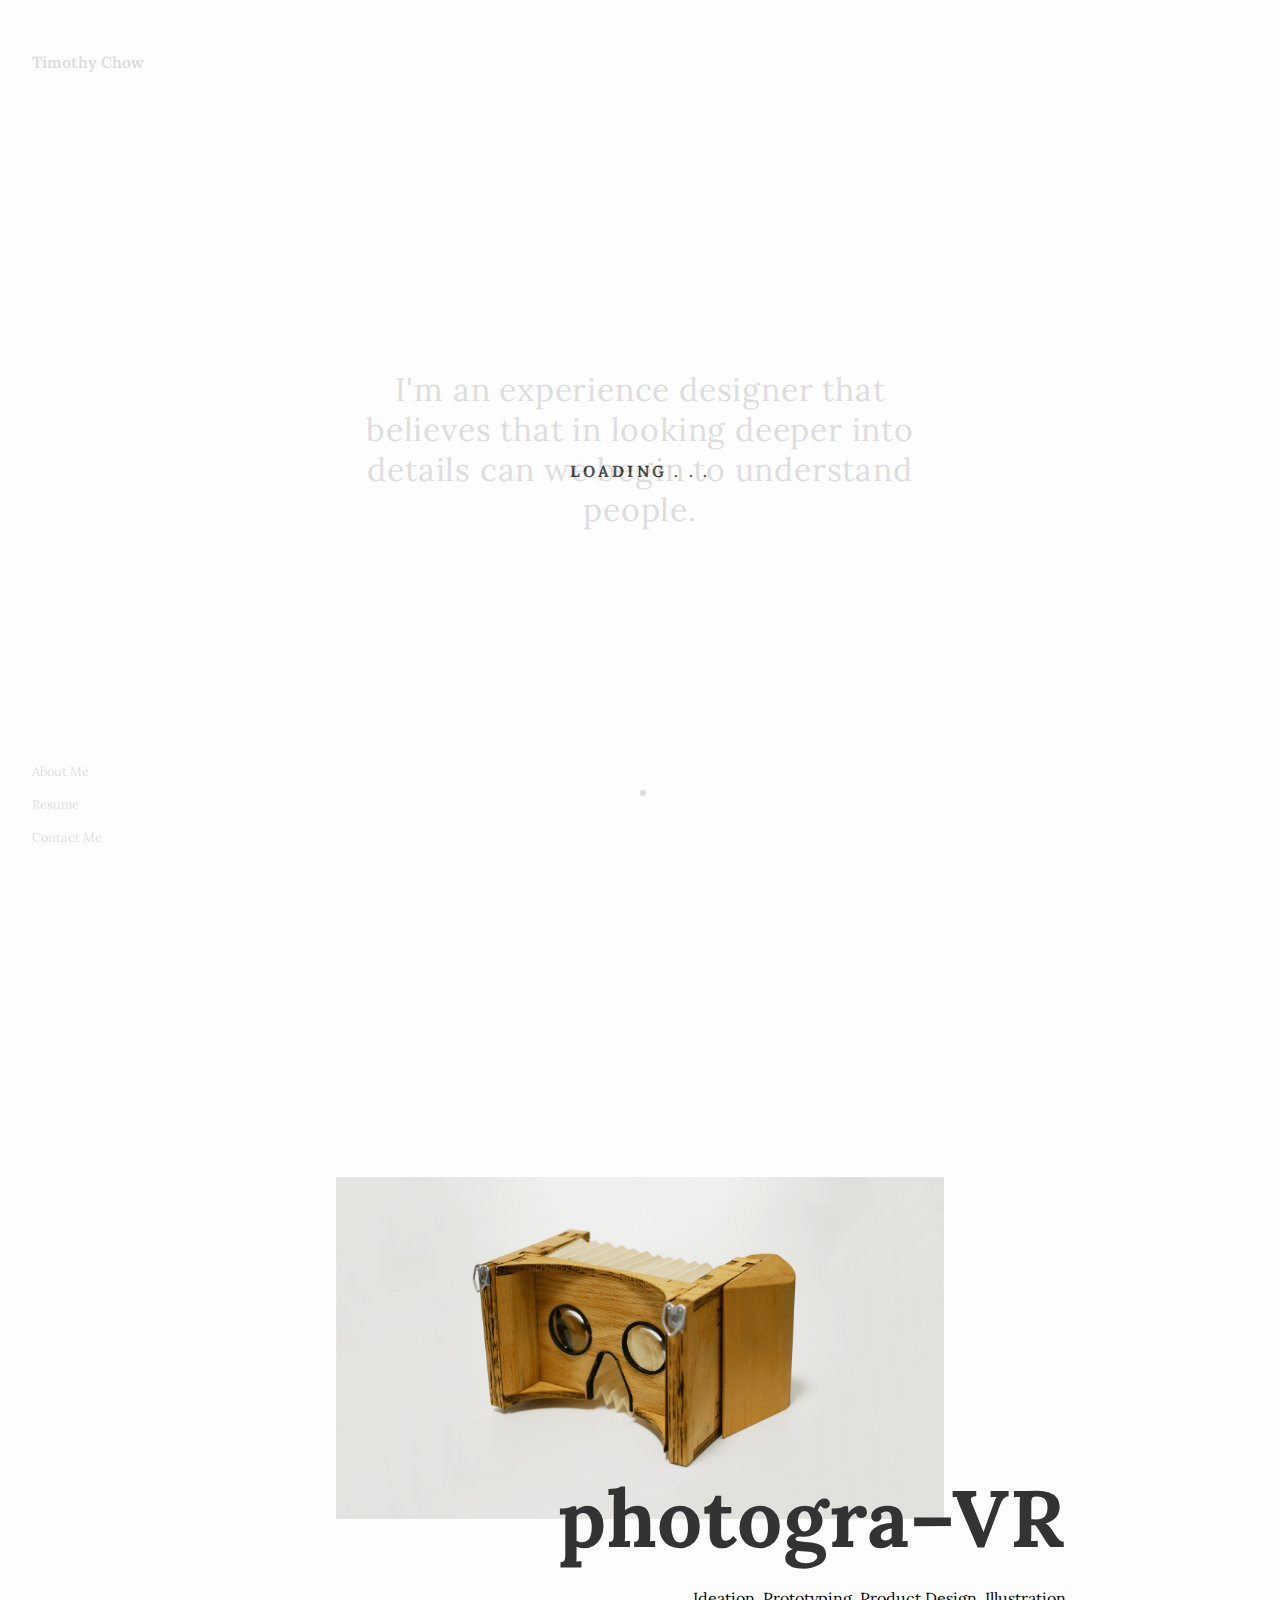
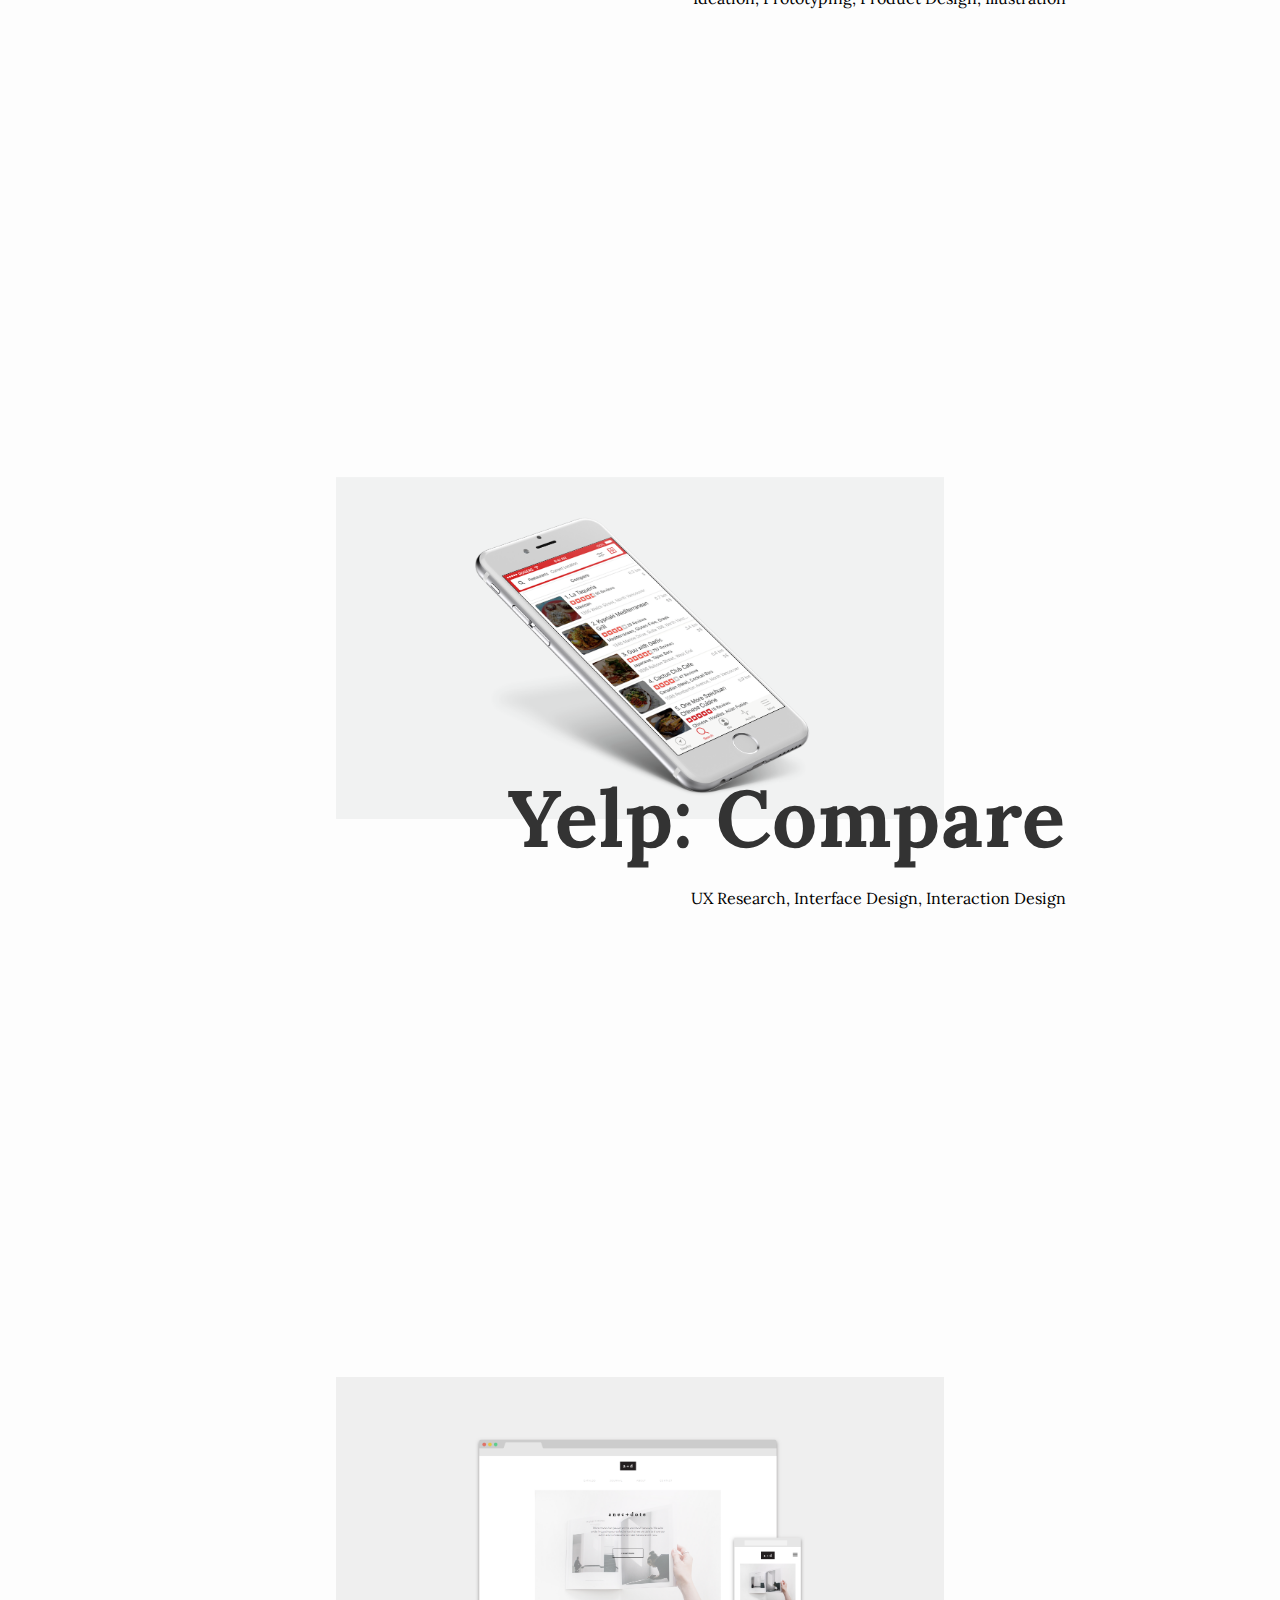
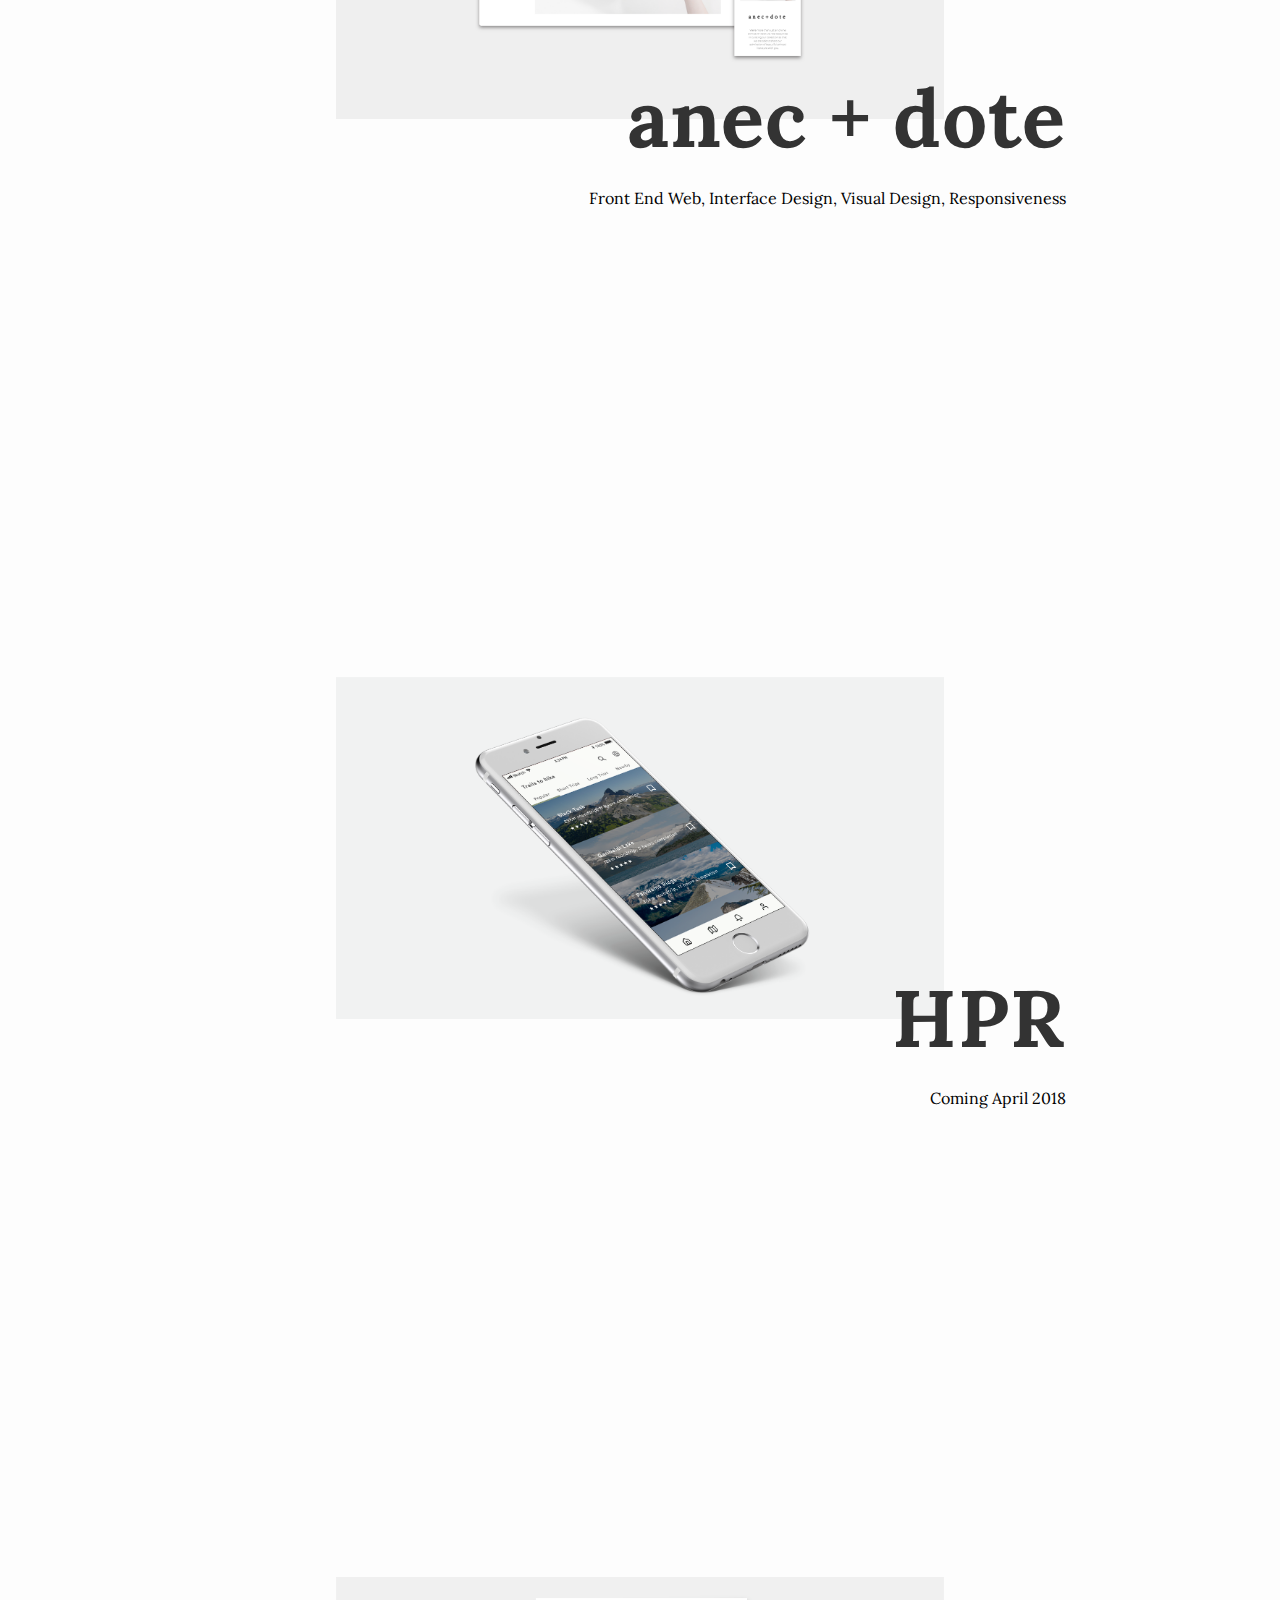
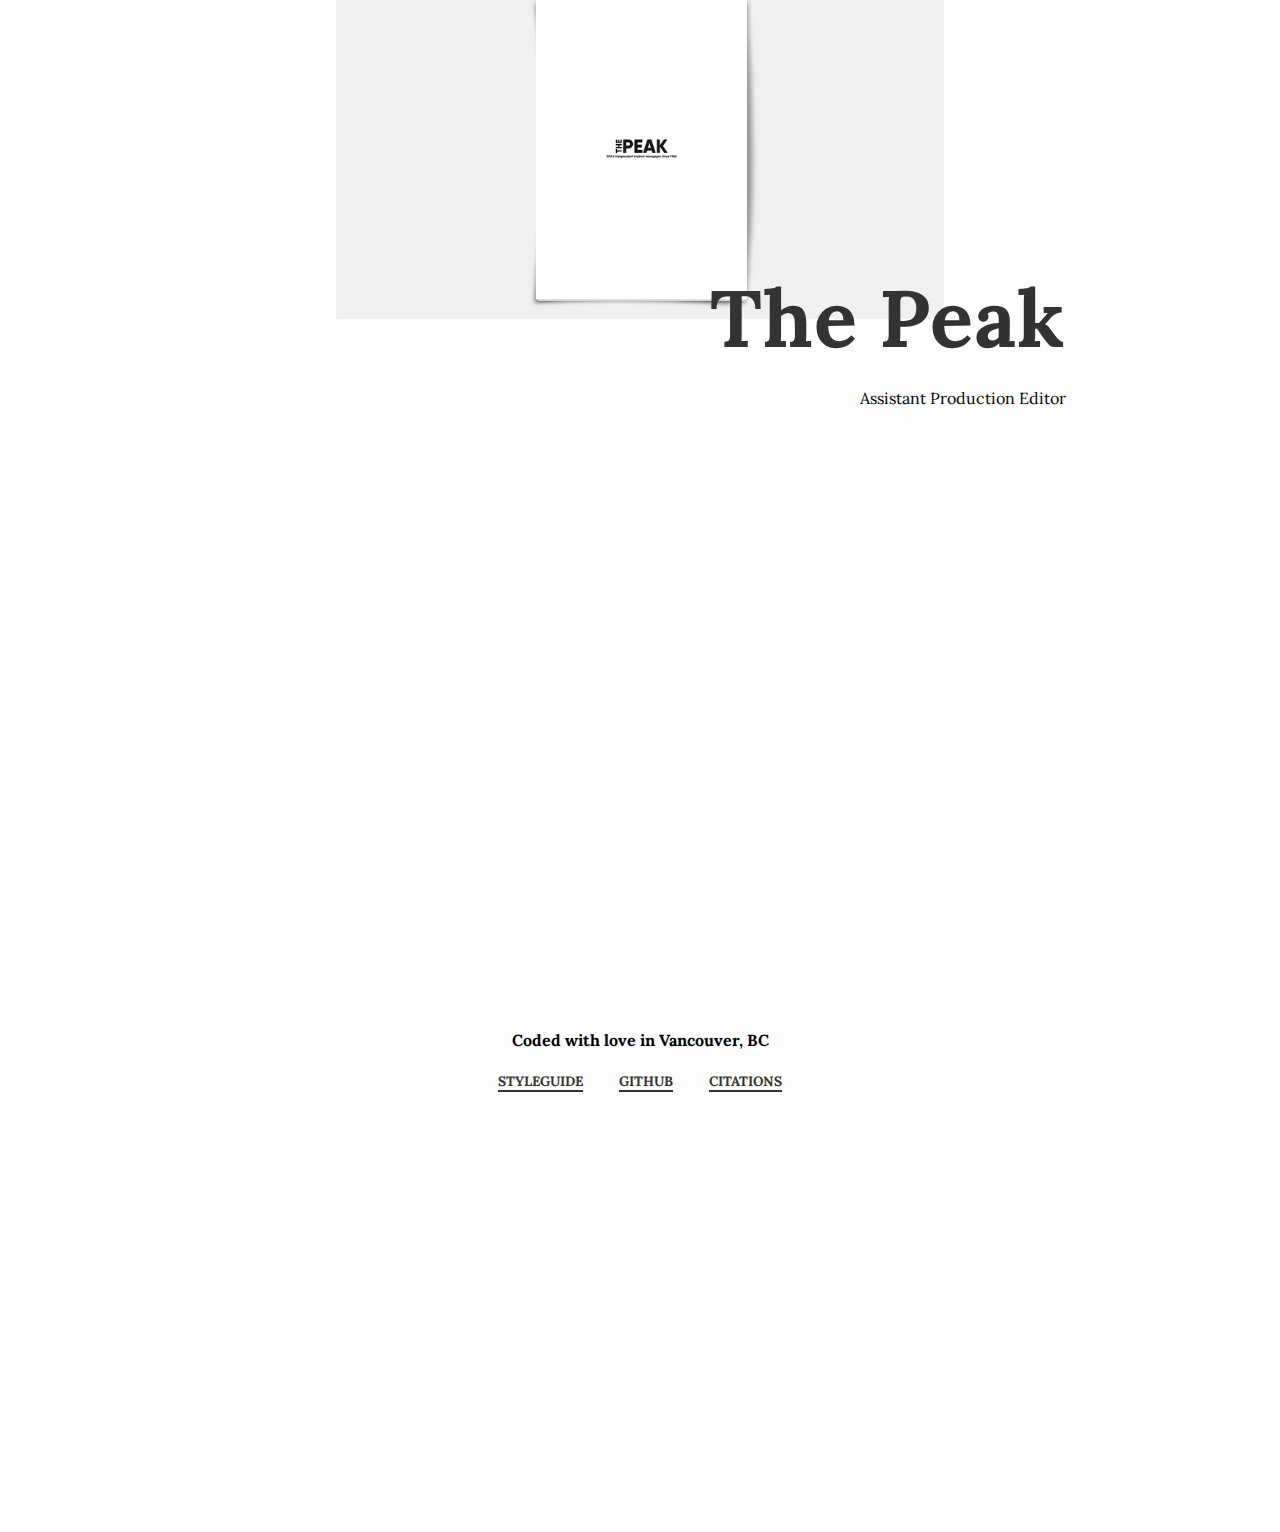
==== commit 9b363628: "Validation" ====
--- a/public_html/index.html
+++ b/public_html/index.html
@@ -34,7 +34,7 @@
     <nav>
         <div class="logo-container">
             <a href="#home">
-                <h1>Timothy Chow</h1>
+                <p>Timothy Chow</p>
             </a>
         </div>
         <div class="nav-container" id="myNav">
--- a/public_html/css/main.css
+++ b/public_html/css/main.css
@@ -60,7 +60,7 @@
     text-decoration: none;
 }
 
-.logo-container h1 {
+.logo-container p {
     display: inline-block;
     margin-left: 2rem;
     text-align: left;
@@ -109,8 +109,8 @@
 }
 
 .nav-container.responsive .ham-bar1 {
-    -webkit-transform: rotate(-45deg) translate(-9px, 50px);
-    transform: rotate(-45deg) translate(-9px, 6px);
+    -webkit-transform: rotate(-45deg) translate(-8px, 50px);
+    transform: rotate(-45deg) translate(-8px, 6px);
 }
 
 .nav-container.responsive .ham-bar2 {
@@ -118,8 +118,8 @@
 }
 
 .nav-container.responsive .ham-bar3 {
-    -webkit-transform: rotate(45deg) translate(-8px, -8px);
-    transform: rotate(45deg) translate(-8px, -8px);
+    -webkit-transform: rotate(45deg) translate(-9px, -8px);
+    transform: rotate(45deg) translate(-9px, -8px);
 }
 
 .hamburger {
@@ -251,8 +251,8 @@
 }
 
 .project a img {
-    margin-bottom: none;
-    padding-bottom: none;
+    margin-bottom: 0;
+    padding-bottom: 0;
 }
 
 .project a {
@@ -476,3 +476,27 @@
     background-color: #FFFF66;
 }
 
+#citations {
+    padding-top: 20vh;
+}
+
+.citations h2 {
+    margin-bottom: 2rem;
+}
+
+.citations a {
+    display: table;
+    margin: auto;
+    text-align: center;
+    text-decoration: none;
+    color: #333;
+    margin-bottom: 3rem;
+    border-bottom: 2px solid #333;
+    text-transform: uppercase;
+    font-size: 0.85rem;
+    transition: all 0.3s ease-in-out;
+}
+
+.citations a:hover {
+    background-color: #ffff66;
+}
--- a/public_html/css/grids.css
+++ b/public_html/css/grids.css
@@ -56,8 +56,6 @@
 
     .logo-container {
         width: 100%;
-        padding-left: auto;
-        padding-right: auto;
     }
 
     .nav-container ul li {
@@ -97,6 +95,10 @@
     }
 
     #myAbout {
+        transform: translate(0%, 104%) scale(0.6);
+    }
+    
+    #myCitations {
         transform: translate(0%, 104%) scale(0.6);
     }
 
@@ -107,13 +109,16 @@
         float: right;
         padding: 0;
         margin: 0;
-        padding-right: rem;
         transform: translate(0%, 50%) scale(0.6);
         z-index: 1;
     }
     
     #landing .hamburger {
         transform:translate(0%, 103%) scale(0.6);
+    }
+    
+    #citations .hamburger {
+        transform:translate(0%, 62.5%) scale(0.6);
     }
 
     #about img {
@@ -231,7 +236,8 @@
     }
 
     video {
-        margin-top: 2rem;
+        margin-top: 1rem;
+        margin-bottom: 2rem;
     }
 }
 
